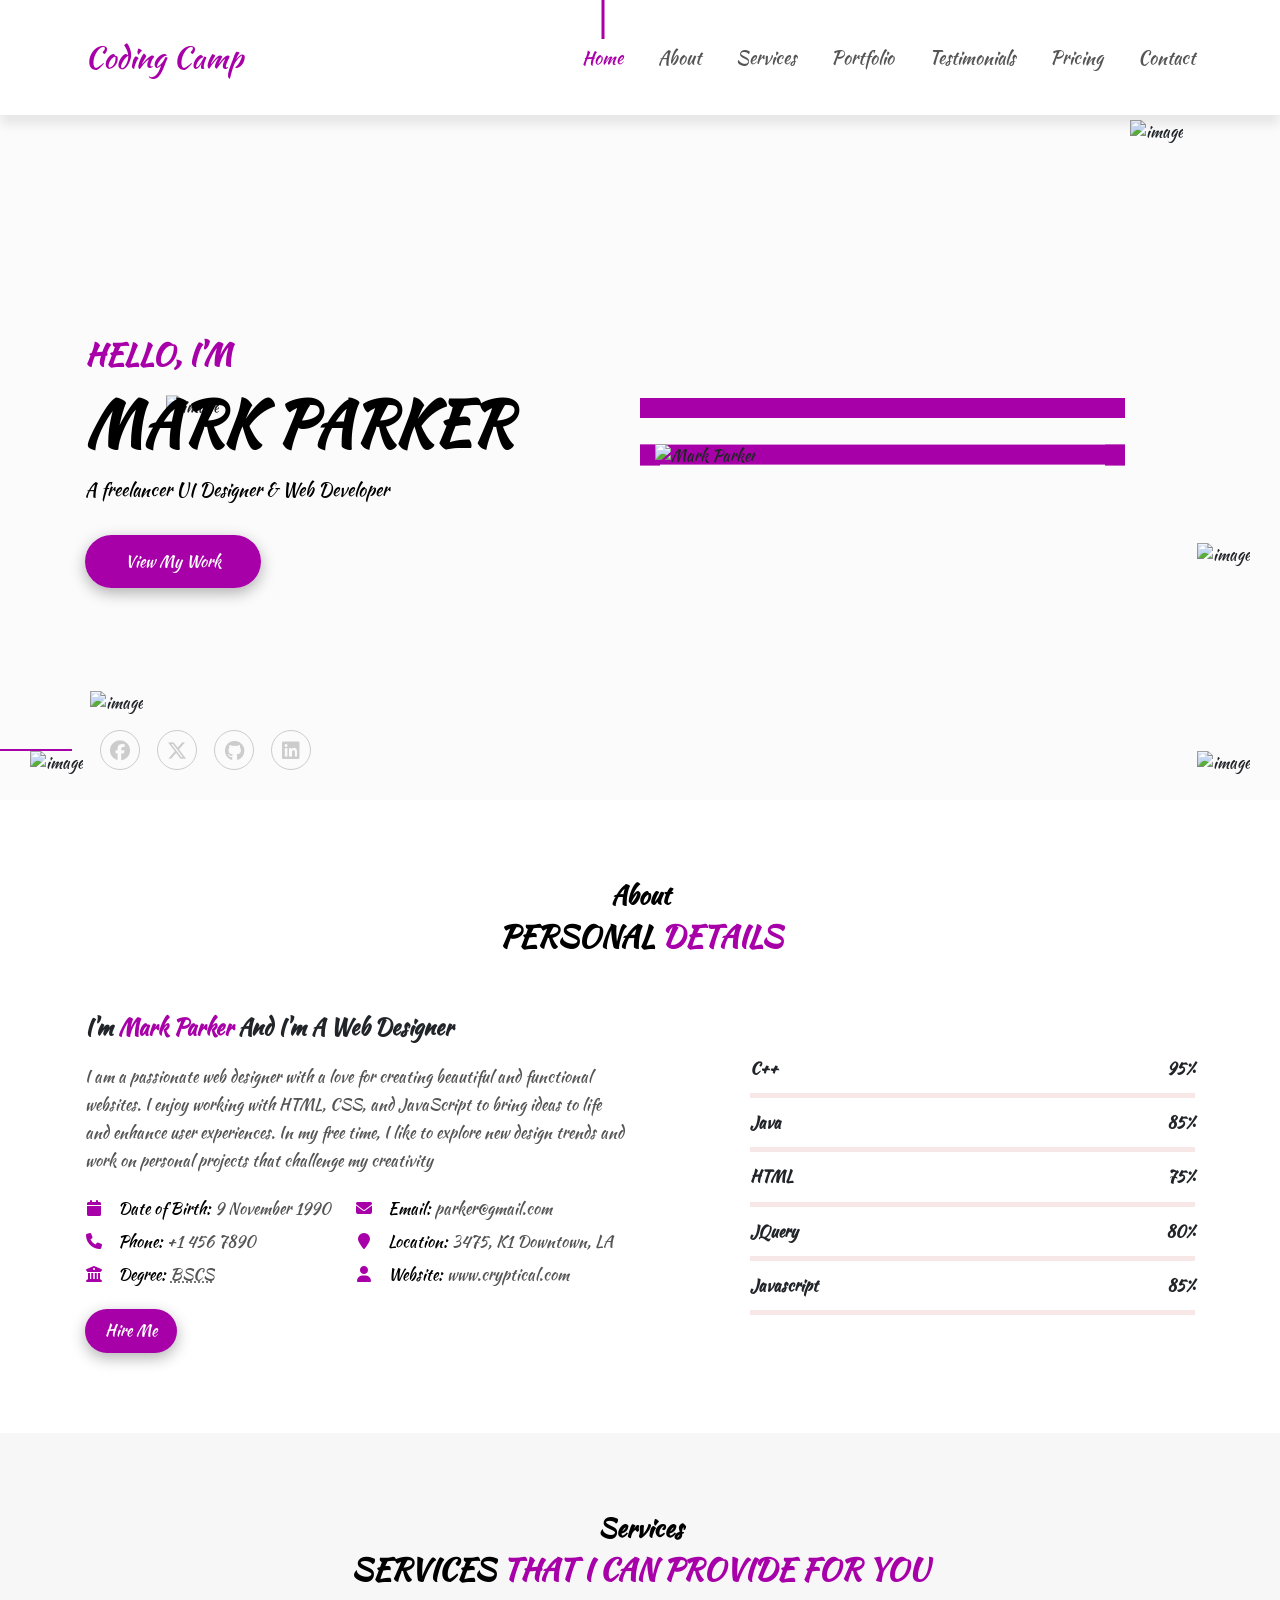
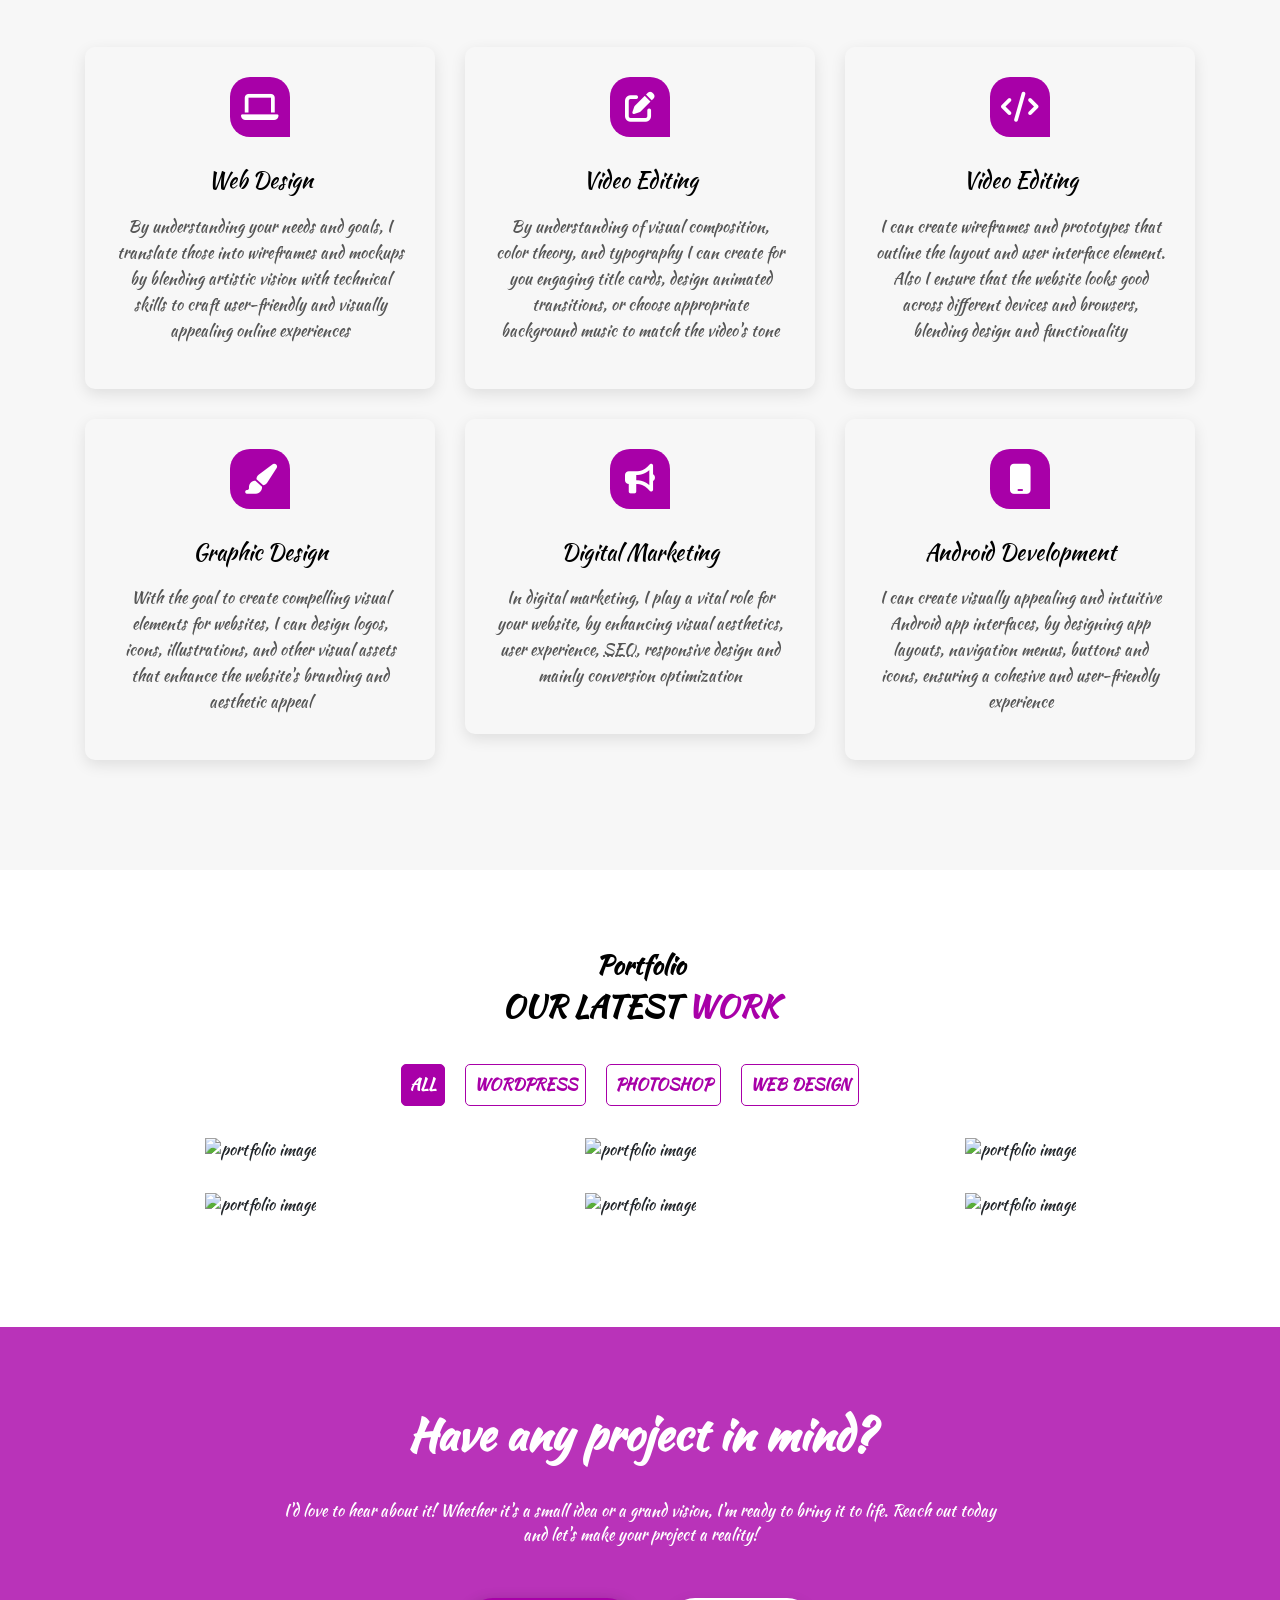
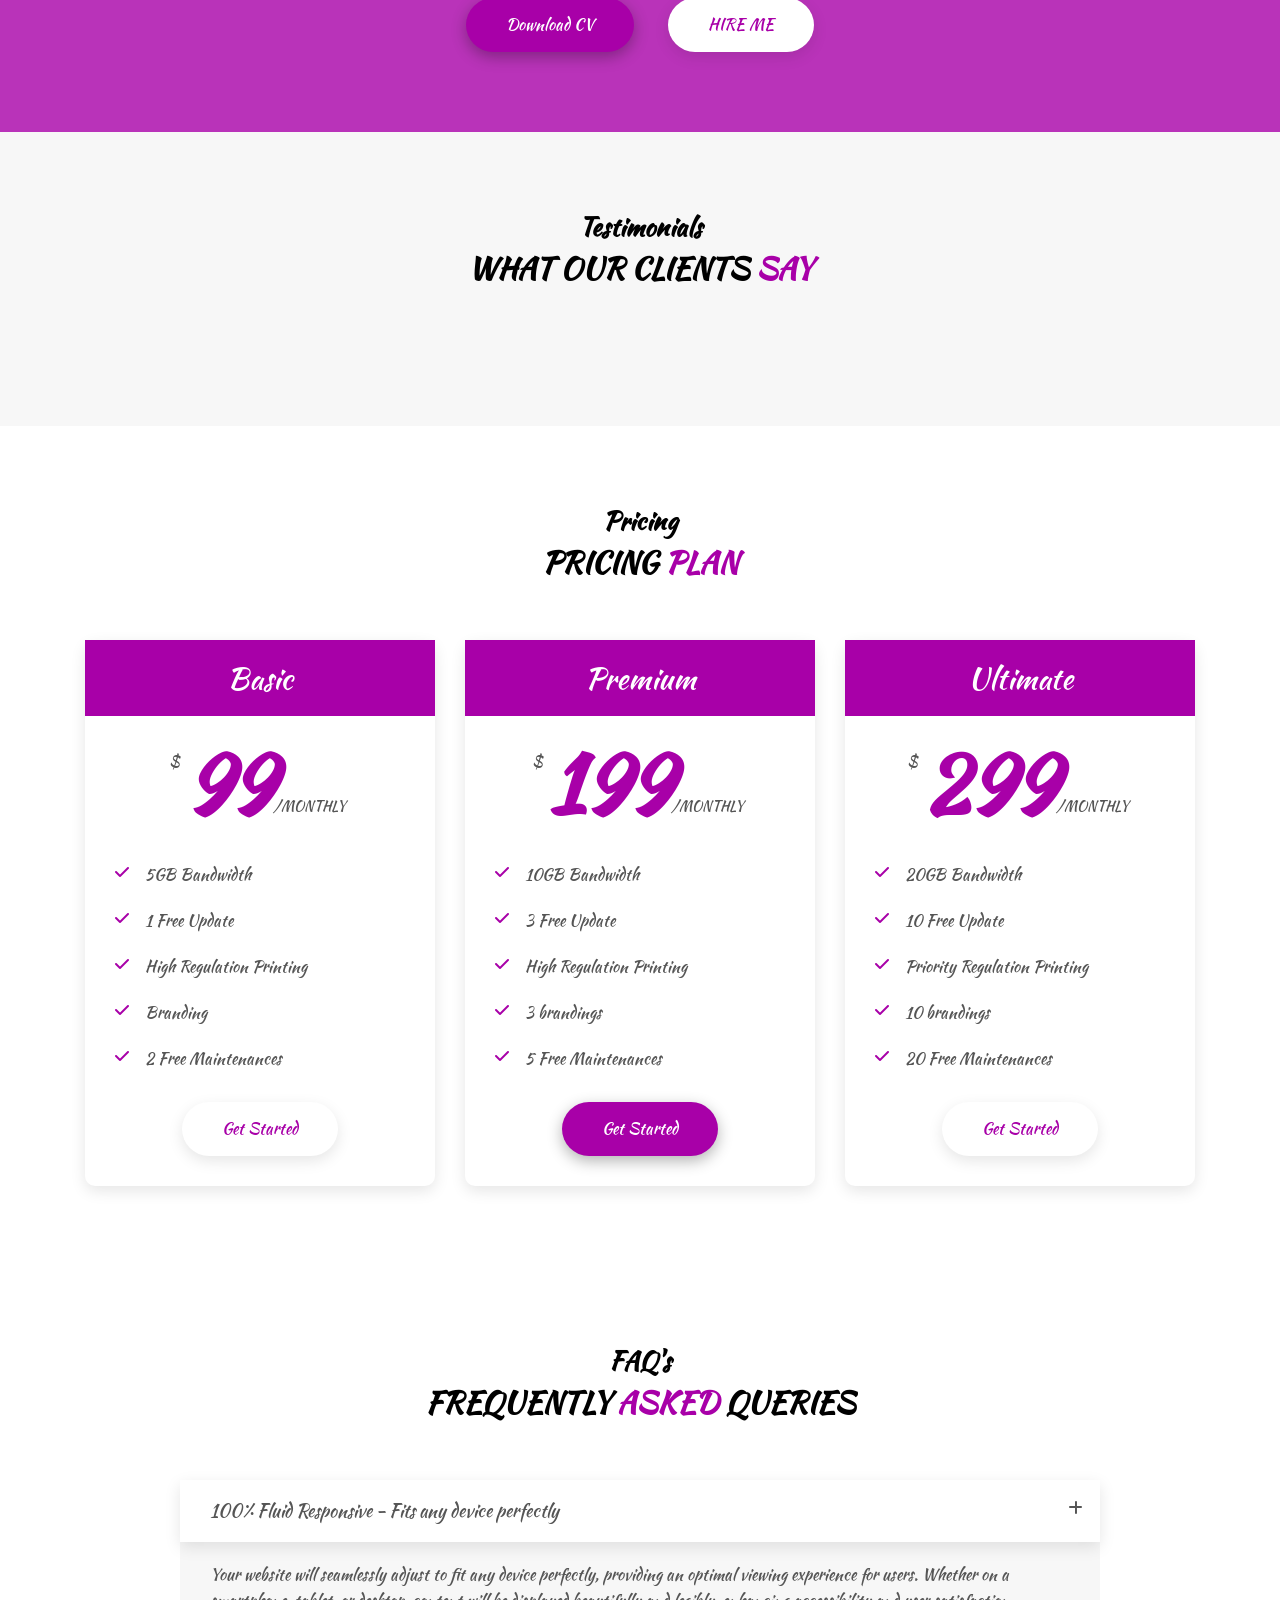
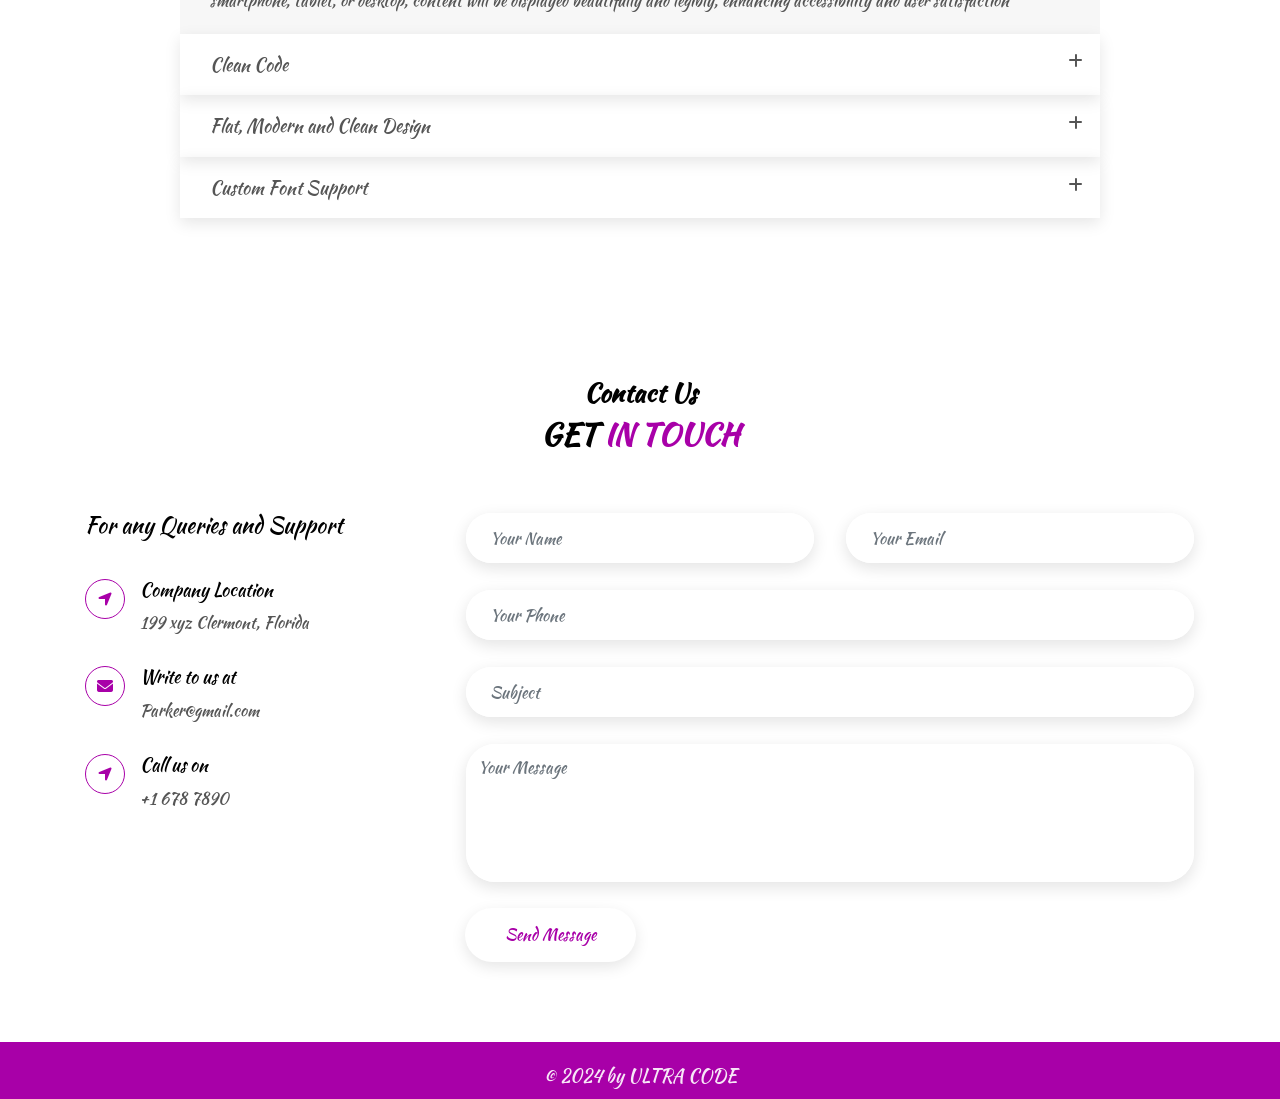
==== index.html @ e9dd2e06 "Add files via upload FIRST UPLOADED FRONT END" ====
<!DOCTYPE html>
<html lang="en">
<head>
    <meta charset="UTF-8">
    <meta name="viewport" content="width=device-width, initial-scale=1.0">
    <title>Portfolio Landing Page</title>
    <link href="https://stackpath.bootstrapcdn.com/bootstrap/4.5.2/css/bootstrap.min.css" rel="stylesheet">
    <link rel="stylesheet" href="https://cdnjs.cloudflare.com/ajax/libs/OwlCarousel2/2.3.4/assets/owl.carousel.min.css">
    <link rel="stylesheet" href="style.css">
    <link rel="stylesheet" href="https://cdnjs.cloudflare.com/ajax/libs/magnific-popup.js/1.2.0/magnific-popup.min.css">
    <link rel="stylesheet" href="https://cdnjs.cloudflare.com/ajax/libs/font-awesome/6.7.1/css/all.min.css">
</head>
<body>
    <header class="header-area">
        <nav class="navbar navbar-expand-lg fixed-top">
            <div class="container">
                <a href="#index.html" class="navbar-brand">coding camp</a>

                <button class="navbar-toggler" type="button" data-toggle="collapse" data-target="#collapsibleNavbar"><i class="fa-solid fa-bars"></i></button>

                <div class="collapse navbar-collapse" id="collapsibleNavbar">
                    <ul class="navbar-nav ml-auto">
                        <li class="nav-item"><a href="#home" class="nav-link active" data-scroll-nav="0">home</a></li>
                        <li class="nav-item"><a href="#about" class="nav-link " data-scroll-nav="1">about</a></li>
                        <li class="nav-item"><a href="#services" class="nav-link " data-scroll-nav="2">services</a></li>
                        <li class="nav-item"><a href="#portfolio" class="nav-link " data-scroll-nav="3">portfolio</a></li>
                        <li class="nav-item"><a href="#testimonials" class="nav-link " data-scroll-nav="4">testimonials</a></li>
                        <li class="nav-item"><a href="#pricing" class="nav-link " data-scroll-nav="5">pricing</a></li>
                        <li class="nav-item"><a href="#contact" class="nav-link " data-scroll-nav="6">contact</a></li>
                    </ul>
                </div>
            </div>
        </nav>

        <section class="home" id="home" data-scroll-index="0">
            <div class="header-content d-flex align-items-center">
                <div id="parallax">
                    <div class="header-shape shape-one" data-depth="0.10">
                        <img src="https://i.postimg.cc/J7bRR2cK/shape-1.png" alt="image">
                    </div>

                    <div class="header-shape shape-two" data-depth="0.30">
                        <img src="https://i.postimg.cc/437TqLx6/shape-2.png" alt="image">
                    </div>

                    <div class="header-shape shape-three" data-depth="0.40">
                        <img src="https://i.postimg.cc/63Cx58RT/shape-3.png" alt="image">
                    </div>

                    <div class="header-shape shape-four" data-depth="0.60">
                        <img src="https://i.postimg.cc/437TqLx6/shape-2.png" alt="image">
                    </div>

                    <div class="header-shape shape-five" data-depth="0.20">
                        <img src="https://i.postimg.cc/J7bRR2cK/shape-1.png" alt="image">
                    </div>

                    <div class="header-shape shape-six" data-depth="0.15">
                        <img src="https://i.postimg.cc/bNyfpNvN/shape-4.png" alt="image">
                    </div>

                    <div class="header-shape shape-seven" data-depth="0.50">
                        <img src="https://i.postimg.cc/9FL5M54P/shape-5.png" alt="image">
                    </div>

                    <div class="header-shape shape-eight" data-depth="0.40">
                        <img src="https://i.postimg.cc/63Cx58RT/shape-3.png" alt="image">
                    </div>

                    <div class="header-shape shape-nine" data-depth="0.20">
                        <img src="https://i.postimg.cc/sgLkYY4v/shape-6.png" alt="image">
                    </div>

                    <div class="header-shape shape-ten" data-depth="0.30">
                        <img src="https://i.postimg.cc/63Cx58RT/shape-3.png" alt="image">
                    </div>
                </div>
                <div class="container">
                    <div class="row align-items-center">
                        <div class="col-lg-6">
                            <div class="home-text ">
                                <h4>HELLO, I'M</h4>
                                <h1>MARK PARKER</h1>
                                <p>A freelancer UI Designer & Web Developer</p>

                                <div class="home-btn">
                                    <a href="#" class="btn-1">View my Work</a>
                                </div>
                            </div>
                        </div>

                        <div class="col-lg-6">
                            <div class="home-img d-none d-lg-block">
                                <img src="https://i.postimg.cc/PqZ3bt0G/profile-pic.png" alt="Mark Parker">
                            </div>
                        </div>
                    </div>
                </div>

                <div class="header-social">
                    <div class="container">
                        <div class="row">
                            <div class="col-lg-12">
                                <div class="header-social-icon">
                                    <ul>
                                        <li><a href="#"><i class="fa-brands fa-facebook"></i></a></li>
                                        <li><a href="#"><i class="fa-brands fa-x-twitter"></i></a></li>
                                        <li><a href="#"><i class="fa-brands fa-github"></i></a></li>
                                        <li><a href="#"><i class="fa-brands fa-linkedin"></i></a></li>
                                    </ul>
                                </div>
                            </div>
                        </div>
                    </div>
                </div>
            </div>
        </section>
    </header>

    <section class="about-area section-padding" id="about" data-scroll-index="1">
        <div class="container">
            <div class="row justify-content-center">
                <div class="col-lg-8 ">
                    <div class="section-title">
                        <h4>About</h4>
                        <h2>Personal <span>Details</span></h2>
                    </div>
                </div>
            </div>

            <div class="row">
                <div class="col-lg-6">
                    <div class="about-content">
                        <h5 class="about-title">I'm <span>Mark Parker</span> and I'm a Web Designer</h5>
                        <p class="details">I am a passionate web designer with a love for creating beautiful and functional websites. I enjoy working with HTML, CSS, and JavaScript to bring ideas to life and enhance user experiences. In my free time, I like to explore new design trends and work on personal projects that challenge my creativity</p>

                            <ul>
                                <li>
                                    <div class="single-info d-flex align-items-center">
                                        <div class="info-icon text-center">
                                            <i class="fa-solid fa-calendar"></i>
                                        </div>
                                        <div class="info-text">
                                            <p><span>Date of Birth:</span> 9 November 1990</p>
                                        </div>
                                    </div>
                                </li>

                                <li>
                                    <div class="single-info d-flex align-items-center">
                                        <div class="info-icon text-center">
                                            <i class="fa-solid fa-envelope"></i>
                                        </div>
                                        <div class="info-text">
                                            <p><span>Email:</span> parker@gmail.com</p>
                                        </div>
                                    </div>
                                </li>

                                <li>
                                    <div class="single-info d-flex align-items-center">
                                        <div class="info-icon text-center">
                                            <i class="fa-solid fa-phone"></i>
                                        </div>
                                        <div class="info-text">
                                            <p><span>Phone:</span> +1 456 7890</p>
                                        </div>
                                    </div>
                                </li>

                                <li>
                                    <div class="single-info d-flex align-items-center">
                                        <div class="info-icon text-center">
                                            <i class="fa-solid fa-map-marker"></i>
                                        </div>
                                        <div class="info-text">
                                            <p><span>Location:</span> 3475, K1 Downtown, LA</p>
                                        </div>
                                    </div>
                                </li>

                                <li>
                                    <div class="single-info d-flex align-items-center">
                                        <div class="info-icon text-center">
                                            <i class="fa-solid fa-university"></i>
                                        </div>
                                        <div class="info-text">
                                            <p><span>Degree:</span> <abbr title="Bachelor of Science in Computer Science">BSCS</abbr> </p>
                                        </div>
                                    </div>
                                </li>

                                <li>
                                    <div class="single-info d-flex align-items-center">
                                        <div class="info-icon text-center">
                                            <i class="fa-solid fa-user"></i>
                                        </div>
                                        <div class="info-text">
                                            <p><span>Website:</span> www.cryptical.com</p>
                                        </div>
                                    </div>
                                </li>
                            </ul>

                            <a href="#" class="hire-me">Hire me</a>
                    </div>
                </div>
                <div class="col-lg-6 col-xl-5 offset-xl-1">
                    <div id="skill-bar-wrapper">
                        <div class="text-left">
                            <h4>C++ <span style="float: right;">95%</span></h4>
                            <div class="skillbar-container" data-percent="95%">
                                <div class="skills"></div>
                            </div>

                            <h4>Java <span style="float: right;">85%</span></h4>
                            <div class="skillbar-container" data-percent="85%">
                                <div class="skills"></div>
                            </div>

                            <h4>HTML <span style="float: right;">75%</span></h4>
                            <div class="skillbar-container" data-percent="75%">
                                <div class="skills"></div>
                            </div>

                            <h4>JQuery <span style="float: right;">80%</span></h4>
                            <div class="skillbar-container" data-percent="80%">
                                <div class="skills"></div>
                            </div>

                            <h4>Javascript <span style="float: right;">85%</span></h4>
                            <div class="skillbar-container" data-percent="85%">
                                <div class="skills"></div>
                            </div>
                        </div>
                    </div>
                </div>
            </div>
        </div>
    </section>

    <section class="services section-padding" id="services" data-scroll-index="2">
        <div class="container">
            <div class="row justify-content-center">
                <div class="col-lg-8">
                    <div class="section-title">
                        <h4>Services</h4>
                        <h2>Services <span>that I can provide for you</span></h2>
                    </div>
                </div>
            </div>

            <div class="row">
                <div class="col-lg-4 col-md-6">
                    <div class="service-item">
                        <div class="icon">
                            <i class="fa-solid fa-laptop"></i>
                        </div>
                        <h3>Web Design</h3>
                        <p>By understanding your needs and goals, I translate those into wireframes and mockups by blending artistic vision with technical skills to craft user-friendly and visually appealing online experiences</p>
                    </div>
                </div>

                <div class="col-lg-4 col-md-6">
                    <div class="service-item">
                        <div class="icon">
                            <i class="fa-solid fa-edit"></i>
                        </div>
                        <h3>Video Editing</h3>
                        <p>By understanding of visual composition, color theory, and typography I can create for you engaging title cards, design animated transitions, or choose appropriate background music to match the video's tone</p>
                    </div>
                </div>

                <div class="col-lg-4 col-md-6">
                    <div class="service-item">
                        <div class="icon">
                            <i class="fa-solid fa-code"></i>
                        </div>
                        <h3>Video Editing</h3>
                        <p>I can create wireframes and prototypes that outline the layout and user interface element. Also I ensure that the website looks good across different devices and browsers, blending design and functionality</p>
                    </div>
                </div>

                <div class="col-lg-4 col-md-6">
                    <div class="service-item">
                        <div class="icon">
                            <i class="fa-solid fa-paint-brush"></i>
                        </div>
                        <h3>Graphic Design</h3>
                        <p>With the goal to create compelling visual elements for websites, I can design logos, icons, illustrations, and other visual assets that enhance the website's branding and aesthetic appeal</p>
                    </div>
                </div>

                <div class="col-lg-4 col-md-6">
                    <div class="service-item">
                        <div class="icon">
                            <i class="fa-solid fa-bullhorn"></i>
                        </div>
                        <h3>Digital Marketing</h3>
                        <p>In digital marketing, I play a vital role for your website, by enhancing visual aesthetics, user experience, <abbr title="Search Engine Optimization">SEO</abbr>, responsive design and mainly conversion optimization</p>
                    </div>
                </div>

                <div class="col-lg-4 col-md-6">
                    <div class="service-item">
                        <div class="icon">
                            <i class="fa-solid fa-mobile"></i>
                        </div>
                        <h3>Android Development</h3>
                        <p>I can create visually appealing and intuitive Android app interfaces, by designing app layouts, navigation menus, buttons and icons, ensuring a cohesive and user-friendly experience</p>
                    </div>
                </div>
            </div>
        </div>
    </section>

    <section class="img-gallery section-padding" id="portfolio" data-scroll-index="3">
        <div class="container">
            <div class="row justify-content-center">
                <div class="col-lg-8">
                    <div class="section-title">
                        <h4>Portfolio</h4>
                        <h2>Our latest <span>work</span></h2>
                    </div>
                </div>
            </div>

            <div class="row ">
                <div class="col-lg-8 d-flex justify-content-center sortBtn flex-wrap">
                    <a href="#" class="filter-btn active" data-filter="*">All</a>
                    <a href="#" class="filter-btn " data-filter=".wordpress">Wordpress</a>
                    <a href="#" class="filter-btn " data-filter=".photoshop">Photoshop</a>
                    <a href="#" class="filter-btn " data-filter=".web-design">Web Design</a>
                </div>
            </div>

            <div class="row grid">
                <div class="col-lg-4 col-md-6 col-sm-6 wordpress">
                    <div class="single-work text-center mt-30">
                        <div class="work-image">
                            <img src="https://i.postimg.cc/0ykh0n4C/portfolio-1.jpg" alt="portfolio image">
                        </div>

                        <div class="work-overlay">
                            <div class="work-content">
                                <h3 class="work-title">Product Design</h3>
                                <ul>
                                    <li><a href="https://i.postimg.cc/0ykh0n4C/portfolio-1.jpg" class="image-popup"><i class="fa-solid fa-plus"></i></a></li>
                                    <li><a href="#"><i class="fa-solid fa-link"></i></a></li>
                                </ul>
                            </div>
                        </div>
                    </div>
                </div>

                <div class="col-lg-4 col-md-6 col-sm-6 photoshop">
                    <div class="single-work text-center mt-30">
                        <div class="work-image">
                            <img src="https://i.postimg.cc/Xqw7dLPb/portfolio-2.jpg" alt="portfolio image">
                        </div>

                        <div class="work-overlay">
                            <div class="work-content">
                                <h3 class="work-title">Product Design</h3>
                                <ul>
                                    <li><a href="https://i.postimg.cc/Xqw7dLPb/portfolio-2.jpg" class="image-popup"><i class="fa-solid fa-plus"></i></a></li>
                                    <li><a href="#"><i class="fa-solid fa-link"></i></a></li>
                                </ul>
                            </div>
                        </div>
                    </div>
                </div>

                <div class="col-lg-4 col-md-6 col-sm-6 wordpress">
                    <div class="single-work text-center mt-30">
                        <div class="work-image">
                            <img src="https://i.postimg.cc/26nfK67d/portfolio-3.jpg" alt="portfolio image">
                        </div>

                        <div class="work-overlay">
                            <div class="work-content">
                                <h3 class="work-title">Product Design</h3>
                                <ul>
                                    <li><a href="https://i.postimg.cc/26nfK67d/portfolio-3.jpg" class="image-popup"><i class="fa-solid fa-plus"></i></a></li>
                                    <li><a href="#"><i class="fa-solid fa-link"></i></a></li>
                                </ul>
                            </div>
                        </div>
                    </div>
                </div>

                <div class="col-lg-4 col-md-6 col-sm-6 web-design">
                    <div class="single-work text-center mt-30">
                        <div class="work-image">
                            <img src="https://i.postimg.cc/PxsgYHnC/portfolio-4.jpg" alt="portfolio image">
                        </div>

                        <div class="work-overlay">
                            <div class="work-content">
                                <h3 class="work-title">Product Design</h3>
                                <ul>
                                    <li><a href="https://i.postimg.cc/PxsgYHnC/portfolio-4.jpg" class="image-popup"><i class="fa-solid fa-plus"></i></a></li>
                                    <li><a href="#"><i class="fa-solid fa-link"></i></a></li>
                                </ul>
                            </div>
                        </div>
                    </div>
                </div>

                <div class="col-lg-4 col-md-6 col-sm-6 photoshop">
                    <div class="single-work text-center mt-30">
                        <div class="work-image">
                            <img src="https://i.postimg.cc/155LpM2r/portfolio-5.jpg" alt="portfolio image">
                        </div>

                        <div class="work-overlay">
                            <div class="work-content">
                                <h3 class="work-title">Product Design</h3>
                                <ul>
                                    <li><a href="https://i.postimg.cc/155LpM2r/portfolio-5.jpg" class="image-popup"><i class="fa-solid fa-plus"></i></a></li>
                                    <li><a href="#"><i class="fa-solid fa-link"></i></a></li>
                                </ul>
                            </div>
                        </div>
                    </div>
                </div>

                <div class="col-lg-4 col-md-6 col-sm-6 photoshop">
                    <div class="single-work text-center mt-30">
                        <div class="work-image">
                            <img src="https://i.postimg.cc/gJHTh6K7/portfolio-6.jpg" alt="portfolio image">
                        </div>

                        <div class="work-overlay">
                            <div class="work-content">
                                <h3 class="work-title">Product Design</h3>
                                <ul>
                                    <li><a href="https://i.postimg.cc/gJHTh6K7/portfolio-6.jpg" class="image-popup"><i class="fa-solid fa-plus"></i></a></li>
                                    <li><a href="#"><i class="fa-solid fa-link"></i></a></li>
                                </ul>
                            </div>
                        </div>
                    </div>
                </div>
            </div>
        </div>
    </section>

    <section class="call-to-action section-padding">
        <div class="container">
            <div class="row justify-content-center">
                <div class="col-xl-8 col-lg-9">
                    <div class="call-action-content text-center">
                        <h2 class="action-title">Have any project in mind?</h2>
                        <p>I'd love to hear about it! Whether it's a small idea or a grand vision, I'm ready to bring it to life. Reach out today and let's make your project a reality!</p>
                        <ul>
                            <li><a href="#" class="btn btn-1">Download CV</a></li>
                            <li><a href="#" class="btn btn-2">HIRE ME</a></li>
                        </ul>
                    </div>
                </div>
            </div>
        </div>
    </section>

    <section class="testimonials section-padding" id="testimonials" data-scroll-index="4">
        <div class="container">
            <div class="row justify-content-center">
                <div class="col-lg-8">
                    <div class="section-title">
                        <h4>Testimonials</h4>
                        <h2>What our clients <span>say</span></h2>
                    </div>
                </div>
            </div>

            <div class="row">
                <div class="testimonial-slider owl-carousel">
                    <div class="testimonial-item">
                        <div class="img-box">
                            <img src="https://i.postimg.cc/wBsx5R9q/1.jpg" alt="image">
                            <i class="fa-solid fa-quote-right"></i>
                        </div>
                        <p>Mark was hired to create a corporate identity. It's modern, clean and with a beautiful design. He has a lot of experience and is very concerned about the needs of client</p>
                        <h3>Brody Stevens</h3>
                        <span>Marketing Director</span>
                        <div class="rating">
                            <i class="fa-solid fa-star"></i>
                            <i class="fa-solid fa-star"></i>
                            <i class="fa-solid fa-star"></i>
                            <i class="fa-solid fa-star"></i>
                            <i class="fa-solid fa-star"></i>
                        </div>
                    </div>

                    <div class="testimonial-item">
                        <div class="img-box">
                            <img src="https://i.postimg.cc/qvW47By9/2.jpg" alt="image">
                            <i class="fa-solid fa-quote-right"></i>
                        </div>
                        <p>I couldn't be happier with the website that Richard created for us. His attention to detail and creativity is unmatched</p>
                        <h3>Ellena Evans</h3>
                        <span>Art Creative Director</span>
                        <div class="rating">
                            <i class="fa-solid fa-star"></i>
                            <i class="fa-solid fa-star"></i>
                            <i class="fa-solid fa-star"></i>
                            <i class="fa-solid fa-star"></i>
                            <i class="fa-solid fa-star"></i>
                        </div>
                    </div>

                    <div class="testimonial-item">
                        <div class="img-box">
                            <img src="https://i.postimg.cc/kGMdH2Pt/3.jpg" alt="image">
                            <i class="fa-solid fa-quote-right"></i>
                        </div>
                        <p>Working with Mark has been an absolute pleasure. I was impressed with his attention to detail, his web design</p>
                        <h3>Joshua Doe</h3>
                        <span>Marketing Director</span>
                        <div class="rating">
                            <i class="fa-solid fa-star"></i>
                            <i class="fa-solid fa-star"></i>
                            <i class="fa-solid fa-star"></i>
                            <i class="fa-solid fa-star"></i>
                            <i class="fa-solid fa-star"></i>
                        </div>
                    </div>

                    <div class="testimonial-item">
                        <div class="img-box">
                            <img src="https://i.postimg.cc/wxWKvTd0/4.jpg" alt="image">
                            <i class="fa-solid fa-quote-right"></i>
                        </div>
                        <p>I was overwhelmed with the thought of redesigning my online store, but Mark made the process seamless.  The site is not only visually appealing but also optimized for conversions</p>
                        <h3>Jessica Miller</h3>
                        <span>Small Business Owner</span>
                        <div class="rating">
                            <i class="fa-solid fa-star"></i>
                            <i class="fa-solid fa-star"></i>
                            <i class="fa-solid fa-star"></i>
                            <i class="fa-solid fa-star"></i>
                            <i class="fa-solid fa-star"></i>
                        </div>
                    </div>
                </div>
            </div>
        </div>
    </section>

    <section class="pricing section-padding" id="pricing" data-scroll-index="5">
        <div class="container">
            <div class="row justify-content-center">
                <div class="col-lg-8">
                    <div class="section-title">
                        <h4>Pricing</h4>
                        <h2>Pricing <span>plan</span></h2>
                    </div>
                </div>
            </div>

            <div class="row justify-content-center">
                <div class="col-lg-4 col-md-6">
                    <div class="pricing-plan">
                        <div class="pricing-header">
                            <h3>Basic</h3>
                        </div>
                        <div class="pricing-price">
                            <span class="currency">$</span>
                            <span class="price">99</span>
                            <span class="period">/monthly</span>
                        </div>
                        <div class="pricing-body">
                            <ul>
                                <li><i class="fa-solid fa-check"></i>5GB Bandwidth</li>
                                <li><i class="fa-solid fa-check"></i>1 Free Update</li>
                                <li><i class="fa-solid fa-check"></i>High Regulation Printing</li>
                                <li><i class="fa-solid fa-check"></i>Branding</li>
                                <li><i class="fa-solid fa-check"></i>2 Free Maintenances</li>
                            </ul>
                        </div>
                        <div class="pricing-footer">
                            <a href="#" class="btn btn-2">Get Started</a>
                        </div>
                    </div>
                </div>

                <div class="col-lg-4 col-md-6">
                    <div class="pricing-plan">
                        <div class="pricing-header">
                            <h3>Premium</h3>
                        </div>
                        <div class="pricing-price">
                            <span class="currency">$</span>
                            <span class="price">199</span>
                            <span class="period">/monthly</span>
                        </div>
                        <div class="pricing-body">
                            <ul>
                                <li><i class="fa-solid fa-check"></i>10GB Bandwidth</li>
                                <li><i class="fa-solid fa-check"></i>3 Free Update</li>
                                <li><i class="fa-solid fa-check"></i>High Regulation Printing</li>
                                <li><i class="fa-solid fa-check"></i>3 brandings</li>
                                <li><i class="fa-solid fa-check"></i>5 Free Maintenances</li>
                            </ul>
                        </div>
                        <div class="pricing-footer">
                            <a href="#" class="btn btn-1">Get Started</a>
                        </div>
                    </div>
                </div>

                <div class="col-lg-4 col-md-6">
                    <div class="pricing-plan">
                        <div class="pricing-header">
                            <h3>Ultimate</h3>
                        </div>
                        <div class="pricing-price">
                            <span class="currency">$</span>
                            <span class="price">299</span>
                            <span class="period">/monthly</span>
                        </div>
                        <div class="pricing-body">
                            <ul>
                                <li><i class="fa-solid fa-check"></i>20GB Bandwidth</li>
                                <li><i class="fa-solid fa-check"></i>10 Free Update</li>
                                <li><i class="fa-solid fa-check"></i>Priority Regulation Printing</li>
                                <li><i class="fa-solid fa-check"></i>10 brandings</li>
                                <li><i class="fa-solid fa-check"></i>20 Free Maintenances</li>
                            </ul>
                        </div>
                        <div class="pricing-footer">
                            <a href="#" class="btn btn-2">Get Started</a>
                        </div>
                    </div>
                </div>
            </div>
        </div>
    </section>

    <div class="faq section-padding">
        <div class="container">
            <div class="row justify-content-center">
                <div class="col-lg-8">
                    <div class="section-title">
                        <h4>FAQ's</h4>
                        <h2>Frequently <span>asked</span> queries</h2>
                    </div>
                </div>
            </div>

            <div class="row justify-content-center">
                <div class="col-lg-10">
                    <div id="accordion">
                        <div class="accordion-item">
                            <div class="accordion-header collapsed" data-toggle="collapse" data-target="#collapse-01">
                                <h3>100% Fluid Responsive - Fits any device perfectly</h3>
                            </div>
                            <div class="collapse show" id="collapse-01" data-parent="#accordion">
                                <div class="accordion-body">
                                    <p>Your website will seamlessly adjust to fit any device perfectly, providing an optimal viewing experience for users. Whether on a smartphone, tablet, or desktop, content will be displayed beautifully and legibly, enhancing accessibility and user satisfaction</p>
                                </div>
                            </div>
                        </div>

                        <div class="accordion-item">
                            <div class="accordion-header collapsed" data-toggle="collapse" data-target="#collapse-02">
                                <h3>Clean Code</h3>
                            </div>
                            <div class="collapse " id="collapse-02" data-parent="#accordion">
                                <div class="accordion-body">
                                    <p>My code is easy to read, understand, and maintain. It emphasizes clarity and simplicity, allowing others to work efficiently and collaboratively. I follow the best practices such as meaningful naming conventions and proper organization</p>
                                </div>
                            </div>
                        </div>

                        <div class="accordion-item">
                            <div class="accordion-header collapsed" data-toggle="collapse" data-target="#collapse-03">
                                <h3>Flat, Modern and Clean Design</h3>
                            </div>
                            <div class="collapse " id="collapse-03" data-parent="#accordion">
                                <div class="accordion-body">
                                    <p>I emphasize simplicity and functionality, focusing on minimalistic elements and a user-friendly interface. This approach eliminates unnecessary distractions, allowing users to navigate effortlessly while enjoying a visually pleasing experience</p>
                                </div>
                            </div>
                        </div>

                        <div class="accordion-item">
                            <div class="accordion-header collapsed" data-toggle="collapse" data-target="#collapse-04">
                                <h3>Custom Font Support</h3>
                            </div>
                            <div class="collapse " id="collapse-04" data-parent="#accordion">
                                <div class="accordion-body">
                                    <p>I use unique typefaces that enhance the aesthetics and branding of a website. By utilizing the @font-face rule in CSS, I can load fonts from various sources, ensuring that text appears consistently across different devices and browsers</p>
                                </div>
                            </div>
                        </div>
                    </div>
                </div>
            </div>
        </div>
    </div>

    <section class="contact section-padding" id="contact" data-scroll-index="6">
        <div class="container">
            <div class="row justify-content-center">
                <div class="col-lg-8">
                    <div class="section-title">
                        <h4>Contact us</h4>
                        <h2>Get <span>in touch</span></h2>
                    </div>
                </div>
            </div>

            <div class="row">
                <div class="col-lg-4 col-md-5">
                    <div class="contact-info">
                        <h3>For any Queries and Support</h3>
                        <div class="contact-info-item">
                            <i class="fa-solid fa-location-arrow"></i>
                            <h4>Company Location</h4>
                            <p>199 xyz Clermont, Florida</p>
                        </div>

                        <div class="contact-info-item">
                            <i class="fa-solid fa-envelope"></i>
                            <h4>Write to us at</h4>
                            <p>Parker@gmail.com</p>
                        </div>

                        <div class="contact-info-item">
                            <i class="fa-solid fa-location-arrow"></i>
                            <h4>Call us on</h4>
                            <p>+1 678 7890</p>
                        </div>
                    </div>
                </div>

                <div class="col-lg-8 col-md-7">
                    <div class="contact-form">
                        <form action="">
                            <div class="row">
                                <div class="col-lg-6">
                                    <div class="form-group">
                                        <input type="text" placeholder="Your Name" class="form-control">
                                    </div>
                                </div>

                                <div class="col-lg-6">
                                    <div class="form-group">
                                        <input type="email" placeholder="Your Email" class="form-control">
                                    </div>
                                </div>
                                
                            </div>

                            <div class="row">
                                <div class="col-lg-12">
                                    <div class="form-group">
                                        <input type="text" placeholder="Your Phone" class="form-control">
                                    </div>
                                </div>
                            </div>

                            <div class="row">
                                <div class="col-lg-12">
                                    <div class="form-group">
                                        <input type="text" placeholder="Subject" class="form-control">
                                    </div>
                                </div>
                            </div>

                            <div class="row">
                                <div class="col-lg-12">
                                    <div class="form-group">
                                        <textarea name="" id="" placeholder="Your Message" class="form-control"></textarea>
                                    </div>
                                </div>
                            </div>

                            <div class="row">
                                <div class="col-lg-12">
                                    <button class="btn-2">Send Message</button>
                                </div>
                            </div>
                        </form>
                    </div>
                </div>
            </div>
        </div>
    </section>

    <footer class="footer">
        <div class="container">
            <div class="row">
                <div class="col-lg-12">
                    <p class="copyright-text">&copy; 2024 by ULTRA CODE</p>
                </div>
            </div>
        </div>
    </footer>


    <script src="https://code.jquery.com/jquery-3.5.1.min.js"></script>
    <script src="https://cdn.jsdelivr.net/npm/@popperjs/core@2.0.7/dist/umd/popper.min.js"></script>
    <script src="https://cdnjs.cloudflare.com/ajax/libs/parallax/3.1.0/parallax.min.js"></script>
    <script src="https://cdnjs.cloudflare.com/ajax/libs/OwlCarousel2/2.3.4/owl.carousel.min.js"></script>
    <script src="https://cdnjs.cloudflare.com/ajax/libs/magnific-popup.js/1.2.0/jquery.magnific-popup.min.js"></script>
    <script src="https://cdnjs.cloudflare.com/ajax/libs/jquery.isotope/3.0.6/isotope.pkgd.min.js"></script>
    <script src="https://stackpath.bootstrapcdn.com/bootstrap/4.5.2/js/bootstrap.min.js"></script>
    <script src="main.js"></script>
</body>
</html>
---- style.css ----
@import url('https://fonts.googleapis.com/css2?family=Kaushan+Script&display=swap');

:root {
    --main-color: #a800a8;
    --black100: #f7f7f7;
    --black400: #555555;
    --black900: #000000;
    --white: #ffffff;

    --shadow-black100: 0 5px 15px rgba(0, 0, 0, .1);
    --shadow-black300: 0 5px 15px rgba(0, 0, 0, .3);
    --black-alpha100: 0 5px 15px rgba(0, 0, 0, .05);
}

body {
    font-family: 'Kaushan Script', sans-serif;
    font-size: 16px;
    font-weight: normal;
    overflow-x: hidden;
    background-color: var(--white);
}

* { margin: 0; padding: 0; outline: none !important; }
img { max-width: 100%; vertical-align: middle; }
ul { list-style: none; margin: 0; padding: 0; }
a, a:hover { text-decoration: none; }

.btn-1 {
    background-color: var(--main-color);
    padding: 15px 40px;
    border: none;
    border-radius: 30px;
    color: var(--white);
    font-size: 16px;
    text-transform: capitalize;
    box-shadow: var(--shadow-black300);
    font-weight: 500;
    transition: all .5s ease;
}

    .btn-1:hover { color: var(--main-color); background-color: var(--white); }

.btn-2 {
    background-color: var(--white);
    padding: 15px 40px;
    border: none;
    border-radius: 30px;
    color: var(--main-color);
    font-size: 16px;
    text-transform: capitalize;
    box-shadow: var(--shadow-black100);
    font-weight: 500;
    transition: all .5s ease;
}
    
    .btn-2:hover { color: var(--white); background-color: var(--main-color); }

.section-padding { padding: 80px 0; }
.section-title { margin-bottom: 60px; }
    .section-title h4 {
        font-size: 25px;
        font-weight: 700;
        color: var(--black900);
        text-transform: capitalize;
        text-align: center;
    }

    .section-title h2 {
        font-size: 30px;
        color: var(--black900);
        font-weight: 700;
        text-transform: uppercase;
        margin: 0; 
        text-align: center; 
    }

        .section-title h2 span { color: var(--main-color); }

.owl-carousel .owl-dots { padding: 0 15px; text-align: center; margin-top: 20px; }

.owl-carousel button.owl-dot {
    height: 6px;
    width: 24px;
    background-color: #dddddd;
    display: inline-block;
    margin: 0 4px;
    border-radius: 5px;
}

    .owl-carousel button.owl-dot.active { background-color: var(--main-color); }

/*NAVBAR*/
.navbar { background-color: var(--white); padding: 30px 0; box-shadow: 0 10px 10px rgba(0, 0, 0, .08); transition: all .5s ease; }
    .navbar.navbar-shrink { padding: 20px 0; box-shadow: 0 10px 10px rgba(0, 0, 0, .1); }
    .navbar > .container { padding: 0 15px; }
    .navbar .navbar-brand { font-size: 30px; color: var(--main-color); font-weight: 500; text-transform: capitalize; }
    .navbar .nav-item { margin-left: 35px; }
        .navbar .nav-item .nav-link {
            color: var(--black400);
            text-transform: capitalize;
            font-size: 18px;
            font-weight: 400;
            padding: 5px 0;
            position: relative;
        }

            .navbar .nav-item .nav-link::before {
                position: absolute;
                content: '';
                width: 3px;
                height: 0;
                background-color: var(--main-color);
                left: 50%;
                top: -45px;
                transform: translateX(-50%);
                transition: all .3s ease-out 0s;
            }

                .navbar .nav-item .nav-link.active, .navbar .nav-item .nav-link:hover { color: var(--main-color); }
                    .navbar .nav-item .nav-link.active::before, .navbar .nav-item .nav-link:hover::before { height: 45px; }

.header-content {
    background-color: #fbfbfb;
    height: 800px;
    padding-top: 110px;
    position: relative;
    overflow: hidden;
}

#parallax { position: absolute; height: 100%; width: 100%; }

/*HOME*/

.header-shape { position: absolute !important; }
.header-shape.shape-one { top: 4.5% !important; left: 0 !important; }
.header-shape.shape-two { top: 2.5% !important; left: 20% !important; }
.header-shape.shape-three { top: 3% !important; left: 40% !important; }
.header-shape.shape-four { top: 8% !important; right: 7.6% !important; left: auto !important; }
.header-shape.shape-five { right: 30px !important; bottom: 36% !important; left: auto !important; top: auto !important; }
.header-shape.shape-six { top: 44% !important; left: 13% !important; transform: translateY(-50%); }
.header-shape.shape-seven { left: 30px !important; bottom: 10% !important; top: auto !important; }
.header-shape.shape-eight { left: 90px !important; bottom: 140px !important; top: auto !important; }
.header-shape.shape-nine { left: 50% !important; transform: translateX(-50%); bottom: 28px !important; top: auto !important; }
.header-shape.shape-ten {  right: 30px !important; bottom: 10% !important; left: auto !important; top: auto !important; }

.home-text h4 { font-size: 30px; font-weight: 600; padding-bottom: 8px; color: var(--main-color); }
.home-text h1 { font-size: 60px; font-weight: 600; padding-bottom: 8px; color: var(--black900); }
.home-text p { font-size: 18px; line-height: 28px; color: var(--black900); font-weight: 300; padding-bottom: 30px; }

.home-img::before {
    position: absolute;
    content: '';
    width: 85%;
    height: 82%;
    border: 20px solid var(--main-color);
    border-bottom: none;
    top: 50%;
    left: 0;
    transform: translateY(-50%);
}

.home-img::after {
    position: absolute;
    content: '';
    width: 85%;
    height: 20px;
    background-color: var(--main-color);
    bottom: 50px;
    left: 0;
    z-index: 11;
}

.home-img img { position: relative; z-index: 5; }

.header-social { position: absolute; bottom: 30px; left: 15px; width: 100%; }
    .header-social .header-social-icon { position: relative; }

        .header-social .header-social-icon::before {
            position: absolute;
            content: '';
            width: 100%;
            height: 2px;
            background-color: var(--main-color);
            left: -102.5%;
            top: 50%;
            transform: translateY(-50%);
        }

        .header-social .header-social-icon ul li { display: inline-block; margin-left: 13px; }
            .header-social .header-social-icon ul li:first-child { margin-left: 0; }

            .header-social .header-social-icon ul li a {
                color: #cccccc;
                font-size: 20px;
                width: 40px;
                height: 40px;
                display: inline-block;
                line-height: 40px;
                border-radius: 50%;
                border: 1px solid #cccccc;
                text-align: center;
                transition: all .3s ease-out 0s;
            }

                .header-social .header-social-icon ul li a:hover { color: var(--white); background-color: var(--main-color); background-color: var(--main-color); }

/*ABOUT*/

.about-content .about-title { font-size: 22px; font-weight: 600; text-transform: capitalize; padding-bottom: 15px; }
    .about-content .about-title span { color: var(--main-color); }
.about-content p {
    font-size: 16px;
    font-weight: 400;
    line-height: 28px;
    color: var(--black400);
    margin: 0;
}

.about-content ul { padding-top: 15px; }
    .about-content ul li { width: 50%; float: left; margin-top: 5px; }
.about-content .single-info .info-icon { width: 18px; text-align: center; }
    .about-content .single-info .info-icon i { font-size: 16px; display: inline-block; color: var(--main-color); }
.about-content .single-info .info-text { padding-left: 15px; }
    .about-content .single-info .info-text p span { color: var(--black900); font-weight: 500; } 
    
.hire-me {
    background-color: var(--main-color);
    padding: 10px 20px;
    margin-top: 20px;
    border: none;
    border-radius: 30px;
    color: var(--white);
    font-size: 16px;
    text-transform: capitalize;
    display: inline-block;
    box-shadow: var(--shadow-black300);
    font-weight: 500;
    transition: all .5s ease;
}

    .hire-me:hover { background-color: var(--white); color: var(--main-color); }

#skill-bar-wrapper { margin-top: 30px; }
.text-left h4 { font-size: 16px; padding-top: 15px; font-weight: 600; }

.skillbar-container {
    position: relative;
    display: block;
    margin-top: 15px;
    width: 100%;
    background-color: rgba(187, 23, 23, .1);
    height: 5px;
}

.skills { height: 6px; width: 0; background-color: var(--main-color); }

/*SERVICES*/

.services { background-color: var(--black100); }
.service-item {
    box-shadow: var(--shadow-black100);
    padding: 30px;
    border-radius: 10px;
    margin-bottom: 30px;
    text-align: center;
    position: relative;
    z-index: 1;
    overflow: hidden;
    transition: all .5s ease;
}
    .service-item:hover { background-color: var(--main-color); }

    .service-item .icon {
        height: 60px;
        width: 60px;
        margin: 0 auto 30px;
        text-align: center;
        font-size: 30px;
        color: var(--white);
        position: relative;
        z-index: 1;
        transition: all .5s ease;
    }
        .service-item:hover .icon { color: var(--main-color); font-size: 20px; }

        .service-item .icon::before {
            content: '';
            position: absolute;
            left: 0;
            top: 0;
            width: 100%;
            height: 100%;
            border-radius: 20px;
            border-bottom-right-radius: 0;
            background-color: var(--main-color);
            z-index: -1;
            transition: all .5s ease;
        }

            .service-item:hover .icon::before { background-color: var(--white); }

        .service-item .icon i { line-height: 60px; }

    .service-item h3 {
        font-size: 22px;
        margin: 0 0 20px;
        color: var(--black900);
        font-weight: 500;
        text-transform: capitalize;
    }

        .service-item:hover h3 { color: var(--white); } 

    .service-item p {
        font-size: 16px;
        line-height: 26px;
        font-weight: 300;
        color: var(--black400);
        margin: 0 0 15px;
    }

        .service-item:hover p { color: var(--black900); }

/*PORTFOLIO*/

.sortBtn { margin: 0 auto; }
.filter-btn {
    text-transform: uppercase;
    margin-top: -20px;
    outline: none !important;
    border: 1px solid;
    border-color: var(--main-color) !important;
    padding: 8px;
    font-weight: 600;
    border-radius: 5px;
    margin-right: 20px;
    margin-bottom: 30px;
    color: var(--main-color) !important;
    transition: all .5s ease;
}

    .filter-btn:hover, .filter-btn.active { color: var(--white) !important; background-color: var(--main-color); }

.single-work { position: relative; margin-bottom: 30px; }
    .single-work .work-image img { width: 100%; }

    .single-work .work-overlay {
        position: absolute;
        top: 0;
        left: 0;
        width: 100%;
        height: 100%;
        background-color: rgba(172, 49, 165, .8);
        opacity: 0;
        visibility: hidden;
        transition: all .3s ease-out;
    }

        .single-work:hover .work-overlay { opacity: 1; visibility: visible; }

        .single-work .work-overlay .work-content {
            position: absolute;
            top: 50%;
            left: 0;
            width: 100%;
            transform: translateY(-50%);
        }

            .single-work .work-overlay .work-content .work-title { 
                font-size: 22px; 
                color: var(--white); 
                font-weight: 600;
                transform: translateY(-100%);
                opacity: 0; 
                margin-bottom: 15px; 
            }

                .single-work:hover .work-overlay .work-content .work-title { transform: translateY(0); opacity: 1; }

            .single-work .work-overlay .work-content ul { position: relative; padding-top: 20px; }

                .single-work .work-overlay .work-content ul::before {
                    position: absolute;
                    content: '';
                    width: 60px;
                    height: 2px;
                    background-color: var(--white);
                    left: 50%;
                    transform: translateX(-50%);
                    top: 0;
                }

                    .single-work .work-overlay .work-content ul li { display: inline-block; margin: 0 15px; opacity: 0; transition: all .5s ease-out 0s; }

                        .single-work .work-overlay .work-content ul li:nth-of-type(1) { transform: translateX(-100%); }
                        .single-work .work-overlay .work-content ul li:nth-of-type(2) { transform: translateX(100%); }

                        .single-work:hover .work-overlay .work-content ul li { transform: translateX(0); opacity: 1; }

                        .single-work .work-overlay .work-content ul li a {
                            width: 50px;
                            height: 50px;
                            display: block;
                            line-height: 50px;
                            font-size: 25px;
                            color: var(--white);
                            border-radius: 50%;
                            border: 1px solid var(--white);
                            text-align: center;
                            transition: all .5s ease-out 0s;
                        }

                            .single-work .work-overlay .work-content ul li a:hover { background-color: var(--white); color: var(--main-color); }

/*CALL TO ACTION*/

.call-to-action {
    background: url('https://i.postimg.cc/TYCjCTLL/background.jpg');
    background-position: center top;
    background-size: cover;
    background-attachment: fixed;
    background-repeat: no-repeat;
    position: relative;
    z-index: 1;
}

    .call-to-action::before {
        content: '';
        position: absolute;
        left: 0;
        top: 0;
        width: 100%;
        height: 100%;
        z-index: -1;
        background-color: var(--main-color);
        opacity: .8;
    }

.call-action-content .action-title { 
    font-size: 45px;
    font-weight: 700;
    color: var(--white);
    padding-bottom: 30px;
}

.call-action-content p { color: var(--white); padding-bottom: 25px; }
.call-action-content ul li { display: inline-block; margin: 10px 15px 0;}

/*TESTIMONIALS*/

.testimonials { background-color: var(--black100); }

.testimonial-item {
    margin: 15px;
    padding: 30px;
    box-shadow: var(--shadow-black100);
    border-radius: 10px;
    text-align: center;
}

    .testimonial-item .img-box {
        height: 100px;
        width: 100px;
        display: inline-block;
        margin-bottom: 30px;
        border: 4px solid var(--main-color);
        border-radius: 50%;
        position: relative;
    }

        .testimonial-item .img-box img { border-radius: 50%; width: 100%; }
        .testimonial-item .img-box i {
            position: absolute;
            height: 30px;
            width: 30px;
            background-color: var(--main-color);
            border-radius: 50%;
            color: var(--white);
            font-size: 12px;
            line-height: 30px;
            text-align: center;
            left: calc(100% - 15px);
            top: calc(50% - 15px);
        }

    .testimonial-item p {
        font-size: 16px;
        margin: 0 0 20px;
        color: var(--black400);
        line-height: 26px;
        font-weight: 300;
    }

    .testimonial-item h3 {
        font-size: 18px;
        color: var(--black900);
        font-weight: 500;
        margin: 0 0 5px;
        text-transform: capitalize;
    }

    .testimonial-item span {
        display: block;
        font-size: 16px;
        color: var(--black400);
        font-weight: 300;
    }

    .testimonial-item .rating { margin-top: 10px; }
        .testimonial-item .rating i { display: inline-block; font-size: 16px; color: rgb(255, 157, 0); }

/*PRICING*/

.pricing-plan { box-shadow: var(--shadow-black100); border-radius: 10px; }
    .pricing-plan .pricing-header { padding: 20px 30px; background-color: var(--main-color); }
        .pricing-plan .pricing-header h3 {
            text-align: center;
            font-size: 30px;
            color: var(--white);
            font-weight: 500;
            text-transform: capitalize;
            margin: 0;
        }

    .pricing-plan .pricing-price { padding: 40px 30px; display: flex; justify-content: center; line-height: 0.7; }
        .pricing-plan .pricing-price .currency {
            font-size: 16px;
            font-weight: 300;
            color: var(--black400);
            margin-right: 5px;
            align-self: flex-start;
        }

        .pricing-plan .pricing-price .price { font-size: 80px; font-weight: 700; color: var(--main-color); }
        .pricing-plan .pricing-price .period {
            font-size: 14px;
            font-weight: 300;
            color: var(--black400);
            margin-right: 5px;
            align-self: flex-end;
            text-transform: uppercase;
        }

    .pricing-plan .pricing-body { padding: 0 30px; }
        .pricing-plan .pricing-body ul li {
            font-size: 16px;
            font-weight: 300;
            color: var(--black400);
            padding: 10px 0 10px 30px;
            border-bottom: 1px solid var(--black-alpha100);
            line-height: 26px;
            position: relative;
        }

            .pricing-plan .pricing-body ul li:last-child { border-bottom: none; }
            .pricing-plan .pricing-body ul li i { color: var(--main-color); position: absolute; left: 0; top: 12px; }

    .pricing-plan .pricing-footer { padding: 20px 30px 30px; text-align: center; }

.faq .acoordion-item:not(:last-child) { margin-bottom: 20px; }
.faq .accordion-header { 
    box-shadow: var(--shadow-black100); 
    padding: 20px 50px 20px 30px; 
    position: relative; 
    cursor: pointer;
    transition: all .3s ease; 
}

    .faq .accordion-header::before {
        content: '\f067';
        font-family: 'Font Awesome 5 Free';
        color: var(--black400);
        font-weight: 900;
        position: absolute;
        height: 30px;
        width: 30px;
        right: 10px;
        top: 50%;
        transform: translateY(-50%);
        font-size: 16px;
        text-align: center;
        transition: all .3s ease;
    }

        .faq .accordion-header:not(.collapsed)::before { content: '\f068'; color: var(--white); }

    .faq .accordion-header:not(.collapsed) { background-color: var(--main-color); box-shadow: none; }
    .faq .accordion-header h3 { 
        font-size: 18px; 
        font-weight: 500; 
        color: var(--black400); 
        margin: 0;
        transition: all .3s ease; 
    }
        .faq .accordion-header:not(.collapsed) h3 { color: var(--white); }

.faq .accordion-body { padding: 20px 30px; background-color: var(--black100); }
    .faq .accordion-body p {
        font-weight: 300;
        font-size: 16px;
        color: var(--black400);
        line-height: 26px;
        margin: 0;
    }

/*CONTACT*/

.contact { background-color: var(--shadow-black100); }
.contact-info h3 { font-size: 22px; color: var(--black900); font-weight: 500; margin: 0 0 40px; }
.contact-info-item { position: relative; padding-left: 55px; margin-bottom: 30px; }
    .contact-info-item i {
        position: absolute;
        height: 40px;
        width: 40px;
        left: 0;
        top: 0;
        border-radius: 50%;
        font-size: 16px;
        color: var(--main-color);
        border: 1px solid var(--main-color);
        text-align: center;
        line-height: 38px;
    }

    .contact-info-item h4 { font-size: 18px; font-weight: 400; margin: 0 0 10px; color: var(--black900); }

    .contact-info-item p {
        font-size: 16px;
        font-weight: 300;
        margin: 0;
        line-height: 26px;
        color: var(--black400);
    }

.contact-form .form-group { margin-bottom: 25px; }
.contact-form .form-control {
    height: 52px;
    border: 1px solid transparent;
    box-shadow: var(--shadow-black100);
    border-radius: 30px;
    padding: 0 24px;
    color: var(--black900);
    background-color: var(--white);
    transition: all .5s ease;
}

    .contact-form textarea.form-control { height: 140px; padding: 12px; resize: none; }
    .contact-form .form-control:focus { border-color: var(--main-color); }

/*FOOTER*/

.footer { background-color: var(--main-color); }
    .footer .copyright-text {
        padding: 10px 0;
        text-align: center;
        font-size: 18px;
        color: rgba(255, 255, 255, .9);
        font-weight: 300;
        margin: 10px 0 0;
    }

/*MEDIA QUERIES*/

@media(max-width: 991px) {
    .header-content { height: 640px; }
    .navbar-toggler {
        background-color: var(--main-color);
        height: 34px;
        width: 44px;
        padding: 0;
        font-size: 17px;
        color: var(--white);
    }

    .navbar-nav { background-color: var(--white); }
    .navbar .nav-item { margin: 0; padding: 5px 15px; }
        .navbar .nav-item .nav-link::before { display: none; }

    .pricing-plan { margin-bottom: 30px; }
}

@media(max-width: 767px) {
    .header-shape.shape-one img { width: 40px; }
    .header-shape.shape-two img { width: 40px; }
    .header-shape.shape-three img { width: 100px; }
    .header-shape.shape-four img { width: 40px; }
    .header-shape.shape-five img { width: 40px; right: 25px !important; bottom: 50% !important; }
    .header-shape.shape-six img { width: 40px; }
    .header-shape.shape-seven img { width: 100px; left: 50px !important; bottom: 35px !important; }
    .header-shape.shape-eight img { width: 100px; left: 50px !important; bottom: 80px !important; }
    .header-shape.shape-nine img { width: 100px; left: 65% !important; bottom: 20px !important; }
    .header-shape.shape-ten img { width: 100px; right: 0 !important; bottom: 15% !important; }

    .home-text h4 { font-size: 24px; }
    .home-text h1 { font-size: 38px; }

    .about-content ul li { width: 100%; float: none; }

    .call-action-content .action-title { font-size: 30px; }

    .section-title h2 { font-size: 35px; }
    .contact-form { margin-top: 20px;}
}

@media only screen and (min-width: 992px) and (max-width: 1200px) {
    .about-content ul li { width: 100%; float: none; }
}

@media only screen and (min-width: 576px) and (max-width: 767px) {
    .about-content ul li { width: 50%; float: left; }
}
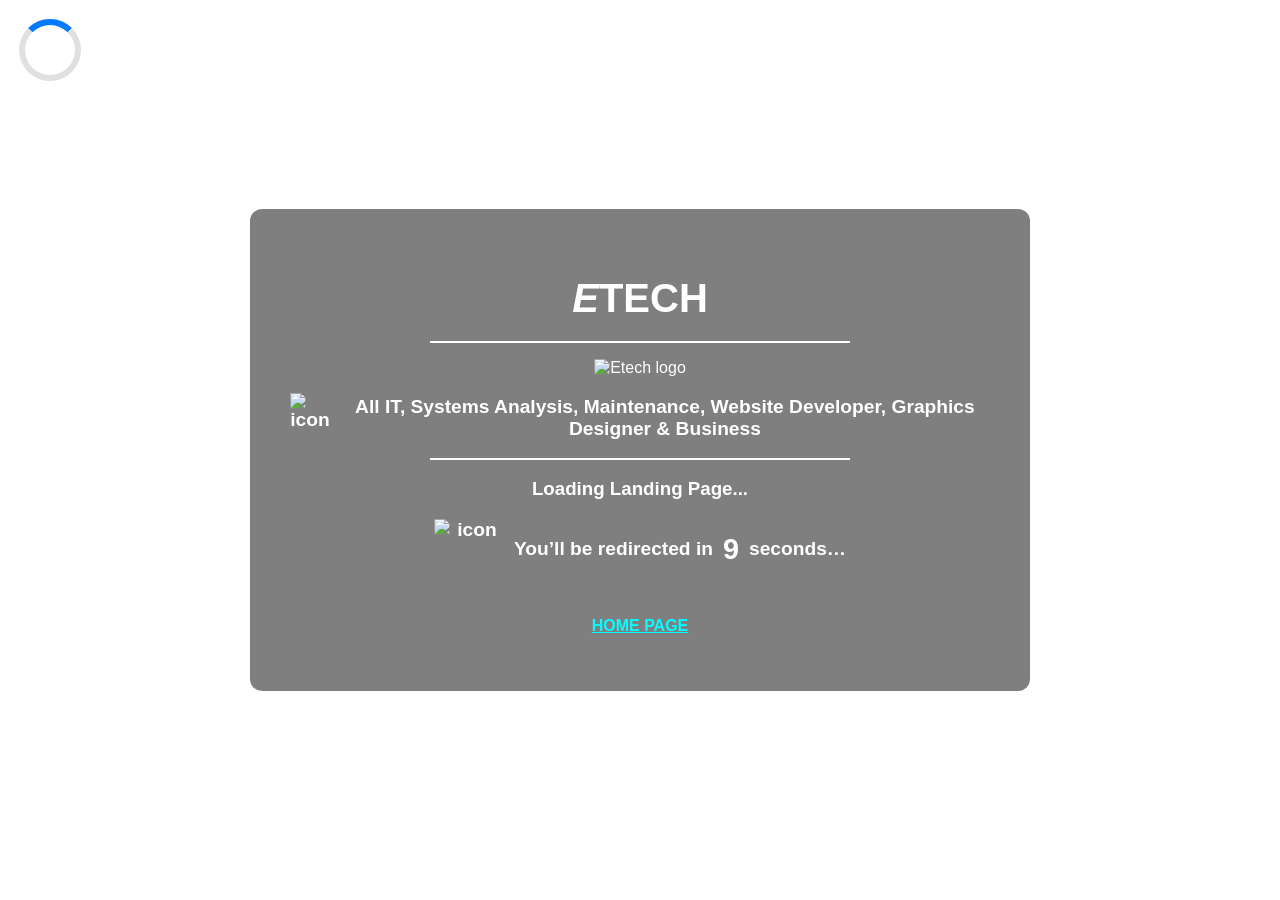
==== commit a2ffb52f: "Add files via upload better" ====
--- a/index.html
+++ b/index.html
@@ -1,813 +1,149 @@
 <!DOCTYPE html>
 <html lang="en">
 <head>
-    <meta charset="UTF-8">
-    <meta name="viewport" content="width=device-width, initial-scale=1.0">
-    <title>Portfolio Landing Page</title>
-    <link href="https://stackpath.bootstrapcdn.com/bootstrap/4.5.2/css/bootstrap.min.css" rel="stylesheet">
-    <link rel="stylesheet" href="https://cdnjs.cloudflare.com/ajax/libs/OwlCarousel2/2.3.4/assets/owl.carousel.min.css">
-    <link rel="stylesheet" href="style.css">
-    <link rel="stylesheet" href="https://cdnjs.cloudflare.com/ajax/libs/magnific-popup.js/1.2.0/magnific-popup.min.css">
-    <link rel="stylesheet" href="https://cdnjs.cloudflare.com/ajax/libs/font-awesome/6.7.1/css/all.min.css">
+  <meta charset="UTF-8" />
+  <meta name="viewport" content="width=device-width, initial-scale=1.0" />
+<link rel="icon" type="image/png" href="https://kisitu.work.gd/images/bg.png">
+
+  <title> Etech</title>
+  <style>
+    body {
+      margin: 0;
+      font-family: 'Poppins', sans-serif;
+      color: white;
+      overflow: hidden;
+    }
+
+    header.background-image {
+      background-image: url('https://kisitu.work.gd/images/etech.gif');
+      background-size: cover;
+      background-position: center;
+      height: 100vh;
+      display: flex;
+      align-items: center;
+      justify-content: center;
+    }
+
+    .text-container {
+      text-align: center;
+      background: rgba(0, 0, 0, 0.5);
+      padding: 40px;
+      border-radius: 12px;
+      max-width: 700px;
+    }
+
+    h1.animated-text {
+      font-size: 2.5em;
+      margin-bottom: 20px;
+    }
+
+    .line, .line3 {
+      height: 2px;
+      background: white;
+      margin: 10px auto;
+      width: 60%;
+    }
+
+    .act {
+      font-size: 1.2em;
+      margin: 15px 0;
+      display: flex;
+      align-items: center;
+      justify-content: center;
+      gap: 10px;
+    }
+
+    .countdown-text {
+      font-size: 1em;
+      margin-top: 20px;
+      font-weight: 600;
+    }
+
+    .countdown-number {
+      font-size: 1.5em;
+      display: inline;
+    }
+/* Loader background */
+#loader {
+  position: fixed;
+  top: 0;
+  left: 0;
+  width: 100px;
+  height: 100px;
+  background: transparent; /* background color */
+  display: flex;
+  justify-content: center;
+  align-items: center;
+  z-index: 9999;
+}
+
+/* Modern Apple/Android style spinner */
+.spinner {
+  width: 50px;
+  height: 50px;
+  border: 6px solid #e0e0e0;
+  border-top: 6px solid #007aff; /* iOS blue */
+  border-radius: 50%;
+  animation: spin 1s linear infinite;
+}
+
+/* Animation keyframes */
+@keyframes spin {
+  0% { transform: rotate(0deg); }
+  100% { transform: rotate(360deg); }
+}
+
+
+  </style>
 </head>
 <body>
-    <header class="header-area">
-        <nav class="navbar navbar-expand-lg fixed-top">
-            <div class="container">
-                <a href="#index.html" class="navbar-brand">coding camp</a>
+  <header class="background-image">
+    <div class="text-container">
+      <h1 id="home" class="animated-text title-poppins"><i src="https://kisitu.work.gd/images/logo.png" width="300" height="200" alt="Etech logo">E</i>TECH</h1>
+      <div class="line"></div>
 
-                <button class="navbar-toggler" type="button" data-toggle="collapse" data-target="#collapsibleNavbar"><i class="fa-solid fa-bars"></i></button>
+      <p><img src="https://kisitu.work.gd/images/banner.png" width="220px" height="150px" alt="Etech logo"></p>
 
-                <div class="collapse navbar-collapse" id="collapsibleNavbar">
-                    <ul class="navbar-nav ml-auto">
-                        <li class="nav-item"><a href="#home" class="nav-link active" data-scroll-nav="0">home</a></li>
-                        <li class="nav-item"><a href="#about" class="nav-link " data-scroll-nav="1">about</a></li>
-                        <li class="nav-item"><a href="#services" class="nav-link " data-scroll-nav="2">services</a></li>
-                        <li class="nav-item"><a href="#portfolio" class="nav-link " data-scroll-nav="3">portfolio</a></li>
-                        <li class="nav-item"><a href="#testimonials" class="nav-link " data-scroll-nav="4">testimonials</a></li>
-                        <li class="nav-item"><a href="#pricing" class="nav-link " data-scroll-nav="5">pricing</a></li>
-                        <li class="nav-item"><a href="#contact" class="nav-link " data-scroll-nav="6">contact</a></li>
-                    </ul>
-                </div>
-            </div>
-        </nav>
+      <h2 class="act">
+        <img src="https://kisitu.work.gd/images/bg.png" width="50" height="50" alt=" icon">
+        All IT, Systems Analysis, Maintenance, Website Developer, Graphics Designer & Business
+      </h2>
 
-        <section class="home" id="home" data-scroll-index="0">
-            <div class="header-content d-flex align-items-center">
-                <div id="parallax">
-                    <div class="header-shape shape-one" data-depth="0.10">
-                        <img src="https://i.postimg.cc/J7bRR2cK/shape-1.png" alt="image">
-                    </div>
+      <div class="line3"></div>
+<h3> Loading Landing Page...</h3>
+      <h4 class="act">
+        <img src="https://kisitu.work.gd/images/profile.png" width="70" height="60" alt=" icon">
+        You’ll be redirected in <span class="countdown-number" id="countdown">7</span> seconds…
+      </h4>
 
-                    <div class="header-shape shape-two" data-depth="0.30">
-                        <img src="https://i.postimg.cc/437TqLx6/shape-2.png" alt="image">
-                    </div>
+      <p class="countdown-text">
+        <div id="loader">
+  <div class="spinner"></div>
+</div>
 
-                    <div class="header-shape shape-three" data-depth="0.40">
-                        <img src="https://i.postimg.cc/63Cx58RT/shape-3.png" alt="image">
-                    </div>
+<!-- Your site content -->
+<div id="content" style="display:none;">
+  <!-- rest of your page -->
+</div>
 
-                    <div class="header-shape shape-four" data-depth="0.60">
-                        <img src="https://i.postimg.cc/437TqLx6/shape-2.png" alt="image">
-                    </div>
+        <br>
+        <strong><a href="https://home.kisitu.work.gd" style="color: #00ffff;">HOME PAGE</a></strong>
+      </p>
+    </div>
+  </header>
 
-                    <div class="header-shape shape-five" data-depth="0.20">
-                        <img src="https://i.postimg.cc/J7bRR2cK/shape-1.png" alt="image">
-                    </div>
+  <script>
+    let countdown = 10;
+    const countdownElement = document.getElementById('countdown');
 
-                    <div class="header-shape shape-six" data-depth="0.15">
-                        <img src="https://i.postimg.cc/bNyfpNvN/shape-4.png" alt="image">
-                    </div>
-
-                    <div class="header-shape shape-seven" data-depth="0.50">
-                        <img src="https://i.postimg.cc/9FL5M54P/shape-5.png" alt="image">
-                    </div>
-
-                    <div class="header-shape shape-eight" data-depth="0.40">
-                        <img src="https://i.postimg.cc/63Cx58RT/shape-3.png" alt="image">
-                    </div>
-
-                    <div class="header-shape shape-nine" data-depth="0.20">
-                        <img src="https://i.postimg.cc/sgLkYY4v/shape-6.png" alt="image">
-                    </div>
-
-                    <div class="header-shape shape-ten" data-depth="0.30">
-                        <img src="https://i.postimg.cc/63Cx58RT/shape-3.png" alt="image">
-                    </div>
-                </div>
-                <div class="container">
-                    <div class="row align-items-center">
-                        <div class="col-lg-6">
-                            <div class="home-text ">
-                                <h4>HELLO, I'M</h4>
-                                <h1>MARK PARKER</h1>
-                                <p>A freelancer UI Designer & Web Developer</p>
-
-                                <div class="home-btn">
-                                    <a href="#" class="btn-1">View my Work</a>
-                                </div>
-                            </div>
-                        </div>
-
-                        <div class="col-lg-6">
-                            <div class="home-img d-none d-lg-block">
-                                <img src="https://i.postimg.cc/PqZ3bt0G/profile-pic.png" alt="Mark Parker">
-                            </div>
-                        </div>
-                    </div>
-                </div>
-
-                <div class="header-social">
-                    <div class="container">
-                        <div class="row">
-                            <div class="col-lg-12">
-                                <div class="header-social-icon">
-                                    <ul>
-                                        <li><a href="#"><i class="fa-brands fa-facebook"></i></a></li>
-                                        <li><a href="#"><i class="fa-brands fa-x-twitter"></i></a></li>
-                                        <li><a href="#"><i class="fa-brands fa-github"></i></a></li>
-                                        <li><a href="#"><i class="fa-brands fa-linkedin"></i></a></li>
-                                    </ul>
-                                </div>
-                            </div>
-                        </div>
-                    </div>
-                </div>
-            </div>
-        </section>
-    </header>
-
-    <section class="about-area section-padding" id="about" data-scroll-index="1">
-        <div class="container">
-            <div class="row justify-content-center">
-                <div class="col-lg-8 ">
-                    <div class="section-title">
-                        <h4>About</h4>
-                        <h2>Personal <span>Details</span></h2>
-                    </div>
-                </div>
-            </div>
-
-            <div class="row">
-                <div class="col-lg-6">
-                    <div class="about-content">
-                        <h5 class="about-title">I'm <span>Mark Parker</span> and I'm a Web Designer</h5>
-                        <p class="details">I am a passionate web designer with a love for creating beautiful and functional websites. I enjoy working with HTML, CSS, and JavaScript to bring ideas to life and enhance user experiences. In my free time, I like to explore new design trends and work on personal projects that challenge my creativity</p>
-
-                            <ul>
-                                <li>
-                                    <div class="single-info d-flex align-items-center">
-                                        <div class="info-icon text-center">
-                                            <i class="fa-solid fa-calendar"></i>
-                                        </div>
-                                        <div class="info-text">
-                                            <p><span>Date of Birth:</span> 9 November 1990</p>
-                                        </div>
-                                    </div>
-                                </li>
-
-                                <li>
-                                    <div class="single-info d-flex align-items-center">
-                                        <div class="info-icon text-center">
-                                            <i class="fa-solid fa-envelope"></i>
-                                        </div>
-                                        <div class="info-text">
-                                            <p><span>Email:</span> parker@gmail.com</p>
-                                        </div>
-                                    </div>
-                                </li>
-
-                                <li>
-                                    <div class="single-info d-flex align-items-center">
-                                        <div class="info-icon text-center">
-                                            <i class="fa-solid fa-phone"></i>
-                                        </div>
-                                        <div class="info-text">
-                                            <p><span>Phone:</span> +1 456 7890</p>
-                                        </div>
-                                    </div>
-                                </li>
-
-                                <li>
-                                    <div class="single-info d-flex align-items-center">
-                                        <div class="info-icon text-center">
-                                            <i class="fa-solid fa-map-marker"></i>
-                                        </div>
-                                        <div class="info-text">
-                                            <p><span>Location:</span> 3475, K1 Downtown, LA</p>
-                                        </div>
-                                    </div>
-                                </li>
-
-                                <li>
-                                    <div class="single-info d-flex align-items-center">
-                                        <div class="info-icon text-center">
-                                            <i class="fa-solid fa-university"></i>
-                                        </div>
-                                        <div class="info-text">
-                                            <p><span>Degree:</span> <abbr title="Bachelor of Science in Computer Science">BSCS</abbr> </p>
-                                        </div>
-                                    </div>
-                                </li>
-
-                                <li>
-                                    <div class="single-info d-flex align-items-center">
-                                        <div class="info-icon text-center">
-                                            <i class="fa-solid fa-user"></i>
-                                        </div>
-                                        <div class="info-text">
-                                            <p><span>Website:</span> www.cryptical.com</p>
-                                        </div>
-                                    </div>
-                                </li>
-                            </ul>
-
-                            <a href="#" class="hire-me">Hire me</a>
-                    </div>
-                </div>
-                <div class="col-lg-6 col-xl-5 offset-xl-1">
-                    <div id="skill-bar-wrapper">
-                        <div class="text-left">
-                            <h4>C++ <span style="float: right;">95%</span></h4>
-                            <div class="skillbar-container" data-percent="95%">
-                                <div class="skills"></div>
-                            </div>
-
-                            <h4>Java <span style="float: right;">85%</span></h4>
-                            <div class="skillbar-container" data-percent="85%">
-                                <div class="skills"></div>
-                            </div>
-
-                            <h4>HTML <span style="float: right;">75%</span></h4>
-                            <div class="skillbar-container" data-percent="75%">
-                                <div class="skills"></div>
-                            </div>
-
-                            <h4>JQuery <span style="float: right;">80%</span></h4>
-                            <div class="skillbar-container" data-percent="80%">
-                                <div class="skills"></div>
-                            </div>
-
-                            <h4>Javascript <span style="float: right;">85%</span></h4>
-                            <div class="skillbar-container" data-percent="85%">
-                                <div class="skills"></div>
-                            </div>
-                        </div>
-                    </div>
-                </div>
-            </div>
-        </div>
-    </section>
-
-    <section class="services section-padding" id="services" data-scroll-index="2">
-        <div class="container">
-            <div class="row justify-content-center">
-                <div class="col-lg-8">
-                    <div class="section-title">
-                        <h4>Services</h4>
-                        <h2>Services <span>that I can provide for you</span></h2>
-                    </div>
-                </div>
-            </div>
-
-            <div class="row">
-                <div class="col-lg-4 col-md-6">
-                    <div class="service-item">
-                        <div class="icon">
-                            <i class="fa-solid fa-laptop"></i>
-                        </div>
-                        <h3>Web Design</h3>
-                        <p>By understanding your needs and goals, I translate those into wireframes and mockups by blending artistic vision with technical skills to craft user-friendly and visually appealing online experiences</p>
-                    </div>
-                </div>
-
-                <div class="col-lg-4 col-md-6">
-                    <div class="service-item">
-                        <div class="icon">
-                            <i class="fa-solid fa-edit"></i>
-                        </div>
-                        <h3>Video Editing</h3>
-                        <p>By understanding of visual composition, color theory, and typography I can create for you engaging title cards, design animated transitions, or choose appropriate background music to match the video's tone</p>
-                    </div>
-                </div>
-
-                <div class="col-lg-4 col-md-6">
-                    <div class="service-item">
-                        <div class="icon">
-                            <i class="fa-solid fa-code"></i>
-                        </div>
-                        <h3>Video Editing</h3>
-                        <p>I can create wireframes and prototypes that outline the layout and user interface element. Also I ensure that the website looks good across different devices and browsers, blending design and functionality</p>
-                    </div>
-                </div>
-
-                <div class="col-lg-4 col-md-6">
-                    <div class="service-item">
-                        <div class="icon">
-                            <i class="fa-solid fa-paint-brush"></i>
-                        </div>
-                        <h3>Graphic Design</h3>
-                        <p>With the goal to create compelling visual elements for websites, I can design logos, icons, illustrations, and other visual assets that enhance the website's branding and aesthetic appeal</p>
-                    </div>
-                </div>
-
-                <div class="col-lg-4 col-md-6">
-                    <div class="service-item">
-                        <div class="icon">
-                            <i class="fa-solid fa-bullhorn"></i>
-                        </div>
-                        <h3>Digital Marketing</h3>
-                        <p>In digital marketing, I play a vital role for your website, by enhancing visual aesthetics, user experience, <abbr title="Search Engine Optimization">SEO</abbr>, responsive design and mainly conversion optimization</p>
-                    </div>
-                </div>
-
-                <div class="col-lg-4 col-md-6">
-                    <div class="service-item">
-                        <div class="icon">
-                            <i class="fa-solid fa-mobile"></i>
-                        </div>
-                        <h3>Android Development</h3>
-                        <p>I can create visually appealing and intuitive Android app interfaces, by designing app layouts, navigation menus, buttons and icons, ensuring a cohesive and user-friendly experience</p>
-                    </div>
-                </div>
-            </div>
-        </div>
-    </section>
-
-    <section class="img-gallery section-padding" id="portfolio" data-scroll-index="3">
-        <div class="container">
-            <div class="row justify-content-center">
-                <div class="col-lg-8">
-                    <div class="section-title">
-                        <h4>Portfolio</h4>
-                        <h2>Our latest <span>work</span></h2>
-                    </div>
-                </div>
-            </div>
-
-            <div class="row ">
-                <div class="col-lg-8 d-flex justify-content-center sortBtn flex-wrap">
-                    <a href="#" class="filter-btn active" data-filter="*">All</a>
-                    <a href="#" class="filter-btn " data-filter=".wordpress">Wordpress</a>
-                    <a href="#" class="filter-btn " data-filter=".photoshop">Photoshop</a>
-                    <a href="#" class="filter-btn " data-filter=".web-design">Web Design</a>
-                </div>
-            </div>
-
-            <div class="row grid">
-                <div class="col-lg-4 col-md-6 col-sm-6 wordpress">
-                    <div class="single-work text-center mt-30">
-                        <div class="work-image">
-                            <img src="https://i.postimg.cc/0ykh0n4C/portfolio-1.jpg" alt="portfolio image">
-                        </div>
-
-                        <div class="work-overlay">
-                            <div class="work-content">
-                                <h3 class="work-title">Product Design</h3>
-                                <ul>
-                                    <li><a href="https://i.postimg.cc/0ykh0n4C/portfolio-1.jpg" class="image-popup"><i class="fa-solid fa-plus"></i></a></li>
-                                    <li><a href="#"><i class="fa-solid fa-link"></i></a></li>
-                                </ul>
-                            </div>
-                        </div>
-                    </div>
-                </div>
-
-                <div class="col-lg-4 col-md-6 col-sm-6 photoshop">
-                    <div class="single-work text-center mt-30">
-                        <div class="work-image">
-                            <img src="https://i.postimg.cc/Xqw7dLPb/portfolio-2.jpg" alt="portfolio image">
-                        </div>
-
-                        <div class="work-overlay">
-                            <div class="work-content">
-                                <h3 class="work-title">Product Design</h3>
-                                <ul>
-                                    <li><a href="https://i.postimg.cc/Xqw7dLPb/portfolio-2.jpg" class="image-popup"><i class="fa-solid fa-plus"></i></a></li>
-                                    <li><a href="#"><i class="fa-solid fa-link"></i></a></li>
-                                </ul>
-                            </div>
-                        </div>
-                    </div>
-                </div>
-
-                <div class="col-lg-4 col-md-6 col-sm-6 wordpress">
-                    <div class="single-work text-center mt-30">
-                        <div class="work-image">
-                            <img src="https://i.postimg.cc/26nfK67d/portfolio-3.jpg" alt="portfolio image">
-                        </div>
-
-                        <div class="work-overlay">
-                            <div class="work-content">
-                                <h3 class="work-title">Product Design</h3>
-                                <ul>
-                                    <li><a href="https://i.postimg.cc/26nfK67d/portfolio-3.jpg" class="image-popup"><i class="fa-solid fa-plus"></i></a></li>
-                                    <li><a href="#"><i class="fa-solid fa-link"></i></a></li>
-                                </ul>
-                            </div>
-                        </div>
-                    </div>
-                </div>
-
-                <div class="col-lg-4 col-md-6 col-sm-6 web-design">
-                    <div class="single-work text-center mt-30">
-                        <div class="work-image">
-                            <img src="https://i.postimg.cc/PxsgYHnC/portfolio-4.jpg" alt="portfolio image">
-                        </div>
-
-                        <div class="work-overlay">
-                            <div class="work-content">
-                                <h3 class="work-title">Product Design</h3>
-                                <ul>
-                                    <li><a href="https://i.postimg.cc/PxsgYHnC/portfolio-4.jpg" class="image-popup"><i class="fa-solid fa-plus"></i></a></li>
-                                    <li><a href="#"><i class="fa-solid fa-link"></i></a></li>
-                                </ul>
-                            </div>
-                        </div>
-                    </div>
-                </div>
-
-                <div class="col-lg-4 col-md-6 col-sm-6 photoshop">
-                    <div class="single-work text-center mt-30">
-                        <div class="work-image">
-                            <img src="https://i.postimg.cc/155LpM2r/portfolio-5.jpg" alt="portfolio image">
-                        </div>
-
-                        <div class="work-overlay">
-                            <div class="work-content">
-                                <h3 class="work-title">Product Design</h3>
-                                <ul>
-                                    <li><a href="https://i.postimg.cc/155LpM2r/portfolio-5.jpg" class="image-popup"><i class="fa-solid fa-plus"></i></a></li>
-                                    <li><a href="#"><i class="fa-solid fa-link"></i></a></li>
-                                </ul>
-                            </div>
-                        </div>
-                    </div>
-                </div>
-
-                <div class="col-lg-4 col-md-6 col-sm-6 photoshop">
-                    <div class="single-work text-center mt-30">
-                        <div class="work-image">
-                            <img src="https://i.postimg.cc/gJHTh6K7/portfolio-6.jpg" alt="portfolio image">
-                        </div>
-
-                        <div class="work-overlay">
-                            <div class="work-content">
-                                <h3 class="work-title">Product Design</h3>
-                                <ul>
-                                    <li><a href="https://i.postimg.cc/gJHTh6K7/portfolio-6.jpg" class="image-popup"><i class="fa-solid fa-plus"></i></a></li>
-                                    <li><a href="#"><i class="fa-solid fa-link"></i></a></li>
-                                </ul>
-                            </div>
-                        </div>
-                    </div>
-                </div>
-            </div>
-        </div>
-    </section>
-
-    <section class="call-to-action section-padding">
-        <div class="container">
-            <div class="row justify-content-center">
-                <div class="col-xl-8 col-lg-9">
-                    <div class="call-action-content text-center">
-                        <h2 class="action-title">Have any project in mind?</h2>
-                        <p>I'd love to hear about it! Whether it's a small idea or a grand vision, I'm ready to bring it to life. Reach out today and let's make your project a reality!</p>
-                        <ul>
-                            <li><a href="#" class="btn btn-1">Download CV</a></li>
-                            <li><a href="#" class="btn btn-2">HIRE ME</a></li>
-                        </ul>
-                    </div>
-                </div>
-            </div>
-        </div>
-    </section>
-
-    <section class="testimonials section-padding" id="testimonials" data-scroll-index="4">
-        <div class="container">
-            <div class="row justify-content-center">
-                <div class="col-lg-8">
-                    <div class="section-title">
-                        <h4>Testimonials</h4>
-                        <h2>What our clients <span>say</span></h2>
-                    </div>
-                </div>
-            </div>
-
-            <div class="row">
-                <div class="testimonial-slider owl-carousel">
-                    <div class="testimonial-item">
-                        <div class="img-box">
-                            <img src="https://i.postimg.cc/wBsx5R9q/1.jpg" alt="image">
-                            <i class="fa-solid fa-quote-right"></i>
-                        </div>
-                        <p>Mark was hired to create a corporate identity. It's modern, clean and with a beautiful design. He has a lot of experience and is very concerned about the needs of client</p>
-                        <h3>Brody Stevens</h3>
-                        <span>Marketing Director</span>
-                        <div class="rating">
-                            <i class="fa-solid fa-star"></i>
-                            <i class="fa-solid fa-star"></i>
-                            <i class="fa-solid fa-star"></i>
-                            <i class="fa-solid fa-star"></i>
-                            <i class="fa-solid fa-star"></i>
-                        </div>
-                    </div>
-
-                    <div class="testimonial-item">
-                        <div class="img-box">
-                            <img src="https://i.postimg.cc/qvW47By9/2.jpg" alt="image">
-                            <i class="fa-solid fa-quote-right"></i>
-                        </div>
-                        <p>I couldn't be happier with the website that Richard created for us. His attention to detail and creativity is unmatched</p>
-                        <h3>Ellena Evans</h3>
-                        <span>Art Creative Director</span>
-                        <div class="rating">
-                            <i class="fa-solid fa-star"></i>
-                            <i class="fa-solid fa-star"></i>
-                            <i class="fa-solid fa-star"></i>
-                            <i class="fa-solid fa-star"></i>
-                            <i class="fa-solid fa-star"></i>
-                        </div>
-                    </div>
-
-                    <div class="testimonial-item">
-                        <div class="img-box">
-                            <img src="https://i.postimg.cc/kGMdH2Pt/3.jpg" alt="image">
-                            <i class="fa-solid fa-quote-right"></i>
-                        </div>
-                        <p>Working with Mark has been an absolute pleasure. I was impressed with his attention to detail, his web design</p>
-                        <h3>Joshua Doe</h3>
-                        <span>Marketing Director</span>
-                        <div class="rating">
-                            <i class="fa-solid fa-star"></i>
-                            <i class="fa-solid fa-star"></i>
-                            <i class="fa-solid fa-star"></i>
-                            <i class="fa-solid fa-star"></i>
-                            <i class="fa-solid fa-star"></i>
-                        </div>
-                    </div>
-
-                    <div class="testimonial-item">
-                        <div class="img-box">
-                            <img src="https://i.postimg.cc/wxWKvTd0/4.jpg" alt="image">
-                            <i class="fa-solid fa-quote-right"></i>
-                        </div>
-                        <p>I was overwhelmed with the thought of redesigning my online store, but Mark made the process seamless.  The site is not only visually appealing but also optimized for conversions</p>
-                        <h3>Jessica Miller</h3>
-                        <span>Small Business Owner</span>
-                        <div class="rating">
-                            <i class="fa-solid fa-star"></i>
-                            <i class="fa-solid fa-star"></i>
-                            <i class="fa-solid fa-star"></i>
-                            <i class="fa-solid fa-star"></i>
-                            <i class="fa-solid fa-star"></i>
-                        </div>
-                    </div>
-                </div>
-            </div>
-        </div>
-    </section>
-
-    <section class="pricing section-padding" id="pricing" data-scroll-index="5">
-        <div class="container">
-            <div class="row justify-content-center">
-                <div class="col-lg-8">
-                    <div class="section-title">
-                        <h4>Pricing</h4>
-                        <h2>Pricing <span>plan</span></h2>
-                    </div>
-                </div>
-            </div>
-
-            <div class="row justify-content-center">
-                <div class="col-lg-4 col-md-6">
-                    <div class="pricing-plan">
-                        <div class="pricing-header">
-                            <h3>Basic</h3>
-                        </div>
-                        <div class="pricing-price">
-                            <span class="currency">$</span>
-                            <span class="price">99</span>
-                            <span class="period">/monthly</span>
-                        </div>
-                        <div class="pricing-body">
-                            <ul>
-                                <li><i class="fa-solid fa-check"></i>5GB Bandwidth</li>
-                                <li><i class="fa-solid fa-check"></i>1 Free Update</li>
-                                <li><i class="fa-solid fa-check"></i>High Regulation Printing</li>
-                                <li><i class="fa-solid fa-check"></i>Branding</li>
-                                <li><i class="fa-solid fa-check"></i>2 Free Maintenances</li>
-                            </ul>
-                        </div>
-                        <div class="pricing-footer">
-                            <a href="#" class="btn btn-2">Get Started</a>
-                        </div>
-                    </div>
-                </div>
-
-                <div class="col-lg-4 col-md-6">
-                    <div class="pricing-plan">
-                        <div class="pricing-header">
-                            <h3>Premium</h3>
-                        </div>
-                        <div class="pricing-price">
-                            <span class="currency">$</span>
-                            <span class="price">199</span>
-                            <span class="period">/monthly</span>
-                        </div>
-                        <div class="pricing-body">
-                            <ul>
-                                <li><i class="fa-solid fa-check"></i>10GB Bandwidth</li>
-                                <li><i class="fa-solid fa-check"></i>3 Free Update</li>
-                                <li><i class="fa-solid fa-check"></i>High Regulation Printing</li>
-                                <li><i class="fa-solid fa-check"></i>3 brandings</li>
-                                <li><i class="fa-solid fa-check"></i>5 Free Maintenances</li>
-                            </ul>
-                        </div>
-                        <div class="pricing-footer">
-                            <a href="#" class="btn btn-1">Get Started</a>
-                        </div>
-                    </div>
-                </div>
-
-                <div class="col-lg-4 col-md-6">
-                    <div class="pricing-plan">
-                        <div class="pricing-header">
-                            <h3>Ultimate</h3>
-                        </div>
-                        <div class="pricing-price">
-                            <span class="currency">$</span>
-                            <span class="price">299</span>
-                            <span class="period">/monthly</span>
-                        </div>
-                        <div class="pricing-body">
-                            <ul>
-                                <li><i class="fa-solid fa-check"></i>20GB Bandwidth</li>
-                                <li><i class="fa-solid fa-check"></i>10 Free Update</li>
-                                <li><i class="fa-solid fa-check"></i>Priority Regulation Printing</li>
-                                <li><i class="fa-solid fa-check"></i>10 brandings</li>
-                                <li><i class="fa-solid fa-check"></i>20 Free Maintenances</li>
-                            </ul>
-                        </div>
-                        <div class="pricing-footer">
-                            <a href="#" class="btn btn-2">Get Started</a>
-                        </div>
-                    </div>
-                </div>
-            </div>
-        </div>
-    </section>
-
-    <div class="faq section-padding">
-        <div class="container">
-            <div class="row justify-content-center">
-                <div class="col-lg-8">
-                    <div class="section-title">
-                        <h4>FAQ's</h4>
-                        <h2>Frequently <span>asked</span> queries</h2>
-                    </div>
-                </div>
-            </div>
-
-            <div class="row justify-content-center">
-                <div class="col-lg-10">
-                    <div id="accordion">
-                        <div class="accordion-item">
-                            <div class="accordion-header collapsed" data-toggle="collapse" data-target="#collapse-01">
-                                <h3>100% Fluid Responsive - Fits any device perfectly</h3>
-                            </div>
-                            <div class="collapse show" id="collapse-01" data-parent="#accordion">
-                                <div class="accordion-body">
-                                    <p>Your website will seamlessly adjust to fit any device perfectly, providing an optimal viewing experience for users. Whether on a smartphone, tablet, or desktop, content will be displayed beautifully and legibly, enhancing accessibility and user satisfaction</p>
-                                </div>
-                            </div>
-                        </div>
-
-                        <div class="accordion-item">
-                            <div class="accordion-header collapsed" data-toggle="collapse" data-target="#collapse-02">
-                                <h3>Clean Code</h3>
-                            </div>
-                            <div class="collapse " id="collapse-02" data-parent="#accordion">
-                                <div class="accordion-body">
-                                    <p>My code is easy to read, understand, and maintain. It emphasizes clarity and simplicity, allowing others to work efficiently and collaboratively. I follow the best practices such as meaningful naming conventions and proper organization</p>
-                                </div>
-                            </div>
-                        </div>
-
-                        <div class="accordion-item">
-                            <div class="accordion-header collapsed" data-toggle="collapse" data-target="#collapse-03">
-                                <h3>Flat, Modern and Clean Design</h3>
-                            </div>
-                            <div class="collapse " id="collapse-03" data-parent="#accordion">
-                                <div class="accordion-body">
-                                    <p>I emphasize simplicity and functionality, focusing on minimalistic elements and a user-friendly interface. This approach eliminates unnecessary distractions, allowing users to navigate effortlessly while enjoying a visually pleasing experience</p>
-                                </div>
-                            </div>
-                        </div>
-
-                        <div class="accordion-item">
-                            <div class="accordion-header collapsed" data-toggle="collapse" data-target="#collapse-04">
-                                <h3>Custom Font Support</h3>
-                            </div>
-                            <div class="collapse " id="collapse-04" data-parent="#accordion">
-                                <div class="accordion-body">
-                                    <p>I use unique typefaces that enhance the aesthetics and branding of a website. By utilizing the @font-face rule in CSS, I can load fonts from various sources, ensuring that text appears consistently across different devices and browsers</p>
-                                </div>
-                            </div>
-                        </div>
-                    </div>
-                </div>
-            </div>
-        </div>
-    </div>
-
-    <section class="contact section-padding" id="contact" data-scroll-index="6">
-        <div class="container">
-            <div class="row justify-content-center">
-                <div class="col-lg-8">
-                    <div class="section-title">
-                        <h4>Contact us</h4>
-                        <h2>Get <span>in touch</span></h2>
-                    </div>
-                </div>
-            </div>
-
-            <div class="row">
-                <div class="col-lg-4 col-md-5">
-                    <div class="contact-info">
-                        <h3>For any Queries and Support</h3>
-                        <div class="contact-info-item">
-                            <i class="fa-solid fa-location-arrow"></i>
-                            <h4>Company Location</h4>
-                            <p>199 xyz Clermont, Florida</p>
-                        </div>
-
-                        <div class="contact-info-item">
-                            <i class="fa-solid fa-envelope"></i>
-                            <h4>Write to us at</h4>
-                            <p>Parker@gmail.com</p>
-                        </div>
-
-                        <div class="contact-info-item">
-                            <i class="fa-solid fa-location-arrow"></i>
-                            <h4>Call us on</h4>
-                            <p>+1 678 7890</p>
-                        </div>
-                    </div>
-                </div>
-
-                <div class="col-lg-8 col-md-7">
-                    <div class="contact-form">
-                        <form action="">
-                            <div class="row">
-                                <div class="col-lg-6">
-                                    <div class="form-group">
-                                        <input type="text" placeholder="Your Name" class="form-control">
-                                    </div>
-                                </div>
-
-                                <div class="col-lg-6">
-                                    <div class="form-group">
-                                        <input type="email" placeholder="Your Email" class="form-control">
-                                    </div>
-                                </div>
-                                
-                            </div>
-
-                            <div class="row">
-                                <div class="col-lg-12">
-                                    <div class="form-group">
-                                        <input type="text" placeholder="Your Phone" class="form-control">
-                                    </div>
-                                </div>
-                            </div>
-
-                            <div class="row">
-                                <div class="col-lg-12">
-                                    <div class="form-group">
-                                        <input type="text" placeholder="Subject" class="form-control">
-                                    </div>
-                                </div>
-                            </div>
-
-                            <div class="row">
-                                <div class="col-lg-12">
-                                    <div class="form-group">
-                                        <textarea name="" id="" placeholder="Your Message" class="form-control"></textarea>
-                                    </div>
-                                </div>
-                            </div>
-
-                            <div class="row">
-                                <div class="col-lg-12">
-                                    <button class="btn-2">Send Message</button>
-                                </div>
-                            </div>
-                        </form>
-                    </div>
-                </div>
-            </div>
-        </div>
-    </section>
-
-    <footer class="footer">
-        <div class="container">
-            <div class="row">
-                <div class="col-lg-12">
-                    <p class="copyright-text">&copy; 2024 by ULTRA CODE</p>
-                </div>
-            </div>
-        </div>
-    </footer>
-
-
-    <script src="https://code.jquery.com/jquery-3.5.1.min.js"></script>
-    <script src="https://cdn.jsdelivr.net/npm/@popperjs/core@2.0.7/dist/umd/popper.min.js"></script>
-    <script src="https://cdnjs.cloudflare.com/ajax/libs/parallax/3.1.0/parallax.min.js"></script>
-    <script src="https://cdnjs.cloudflare.com/ajax/libs/OwlCarousel2/2.3.4/owl.carousel.min.js"></script>
-    <script src="https://cdnjs.cloudflare.com/ajax/libs/magnific-popup.js/1.2.0/jquery.magnific-popup.min.js"></script>
-    <script src="https://cdnjs.cloudflare.com/ajax/libs/jquery.isotope/3.0.6/isotope.pkgd.min.js"></script>
-    <script src="https://stackpath.bootstrapcdn.com/bootstrap/4.5.2/js/bootstrap.min.js"></script>
-    <script src="main.js"></script>
+    const timer = setInterval(() => {
+      countdown--;
+      countdownElement.textContent = countdown;
+      if (countdown <= 0) {
+        clearInterval(timer);
+        window.location.href = "https://home.kisitu.work.gd"; // Redirect to the landing page
+      }
+    }, 1000);
+  </script>
 </body>
 </html>
